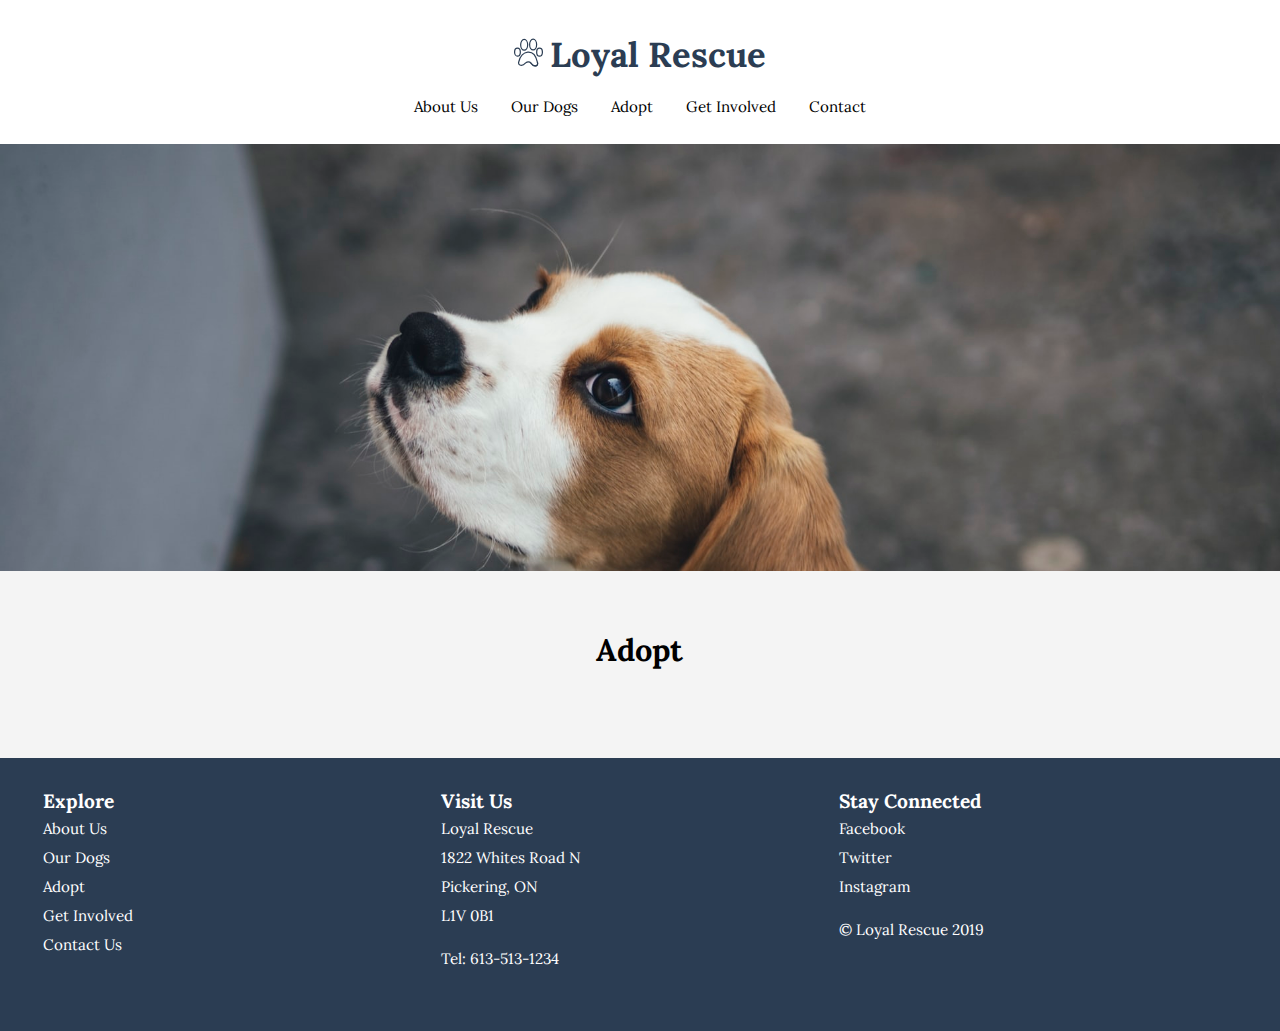
==== adopt.html @ 0f98a032 "add content to adopt page" ====
<!DOCTYPE html>
<html lang="en-ca">
<head>
  <meta charset="utf-8">
  <title>Loyal Rescue</title>
  <meta name="viewport" content="width=device-width,initial-scale=1">
  <link rel="shortcut-icon" href="favicon.ico">
  <link rel="icon" type="image/png" href="favicon-196.png">
  <link href="css/modules.css" rel="stylesheet">
  <link href="css/grid.css" rel="stylesheet">
  <link href="css/type.css" rel="stylesheet">
  <link href="css/main.css" rel="stylesheet">
  <link href="https://fonts.googleapis.com/css?family=Lora:400,700|Muli:400,700&display=swap" rel="stylesheet">
</head>
<body>

  <ul class="skip-links">
    <li><a href="#main">Jump to main content</a></li>
    <li><a href="#nav">Jump to navigation</a></li>
  </ul>

  <header role="banner" class="grid text-center island-1-2">
    <div class="unit xs-1 s-1 m-1 l-1 pad-t-1-2 pad-b-1-2">
      <h1 class="mili push-0"><img class="i-1 push-r-1-4" src="images/logo.svg" alt=""><a class="text-blue" href="index.html">Loyal Rescue</a></h1>
    </div>
    <nav role="navigation" id="nav" class="nav unit xs-1 s-1 m-1 l-1 text-center push-1-4" tabindex="0">
      <ul class="nav micro push-0 list-group-inline">
        <li><a class="island-1-2" href="#">About Us</a></li>
        <li><a class="island-1-2" href="rescues.html">Our Dogs</a></li>
        <li><a class="island-1-2 current" href="adopt.html">Adopt</a></li>
        <li><a class="island-1-2" href="#">Get Involved</a></li>
        <li><a class="island-1-2" href="#">Contact</a></li>
      </ul>
    </nav>
  </header>

  <main role="main" id="main" tabindex="0">
    <section class="banner embed embed-3by1">
      <img class="embed-item" src="images/banner-dog3.jpg" alt="dog image">
    </section>

    <section class="light-grey push-0 text-center pad-t pad-b-2">
      <div class="wrapper">
        <h2 class="push pad-t">Adopt</h2>
      </div>
    </section>
  </main>

  <footer role="contentinfo" class="text-white blue footer island" tabindex="0">
    <div class="grid micro gutter-1-2">
      <div class="unit xs-1 s-1 m-1-3 l-1-3 pad-b">
        <h3 class="kilo bold push-0">Explore</h3>
        <ul class="list-group push-0">
          <li><a class="text-white" href="#">About Us</a></li>
          <li><a class="text-white" href="rescues.html">Our Dogs</a></li>
          <li><a class="text-white" href="adopt.html">Adopt</a></li>
          <li><a class="text-white" href="#">Get Involved</a></li>
          <li><a class="text-white" href="#">Contact Us</a></li>
        </ul>
      </div>

      <div class="unit xs-1 s-1 m-1-3 l-1-3">
        <h3 class="kilo bold push-0">Visit Us</h3>
        <p class="push-1-2">Loyal Rescue<br>1822 Whites Road N<br>Pickering, ON<br>L1V 0B1</p>
        <p>Tel: 613-513-1234</p>
      </div>

      <div class="unit xs-1 s-1 m-1-3 l-1-3">
        <h3 class="kilo bold push-0">Stay Connected</h3>
        <ul class="list-group push-0">
          <li><a class="text-white" href="https://www.facebook.com/LOYALRescueInc/">Facebook</a></li>
          <li><a class="text-white" href="https://twitter.com/loyalrescuedogs?lang=en">Twitter</a></li>
          <li><a class="text-white" href="https://www.instagram.com/loyalrescuedogs/?hl=en">Instagram</a></li>
        </ul>
        <p class="micro pad-t-1-2">© Loyal Rescue 2019</p>
      </div>
    </div>
  </footer>

</body>
</html>
---- css/modules.css ----
/*
 * Modulifier || Code released under the UNLICENSE
 * Code under other copyrights & licenses listed below.
 * https://modulifier.web-dev.tools/#responsive;images;list-group;embed;media-object;icons;hidden;positioning;nice-lists;forms;buttons;accessibility;print
 */

@-moz-viewport { width: device-width; scale: 1; }
@-ms-viewport { width: device-width; scale: 1; }
@-o-viewport { width: device-width; scale: 1; }
@-webkit-viewport { width: device-width; scale: 1; }
@viewport { width: device-width; scale: 1; }

html {
  box-sizing: border-box;
  -moz-text-size-adjust: 100%;
  -ms-text-size-adjust: 100%;
  -webkit-text-size-adjust: 100%;
  text-size-adjust: 100%;
}

*, *::before, *::after {
  box-sizing: inherit;
}

body {
  margin: 0;
}

article,
aside,
details,
figcaption,
figure,
footer,
header,
main,
menu,
nav,
section,
summary {
  display: block;
}

audio,
canvas,
progress,
video {
  display: inline-block;
  vertical-align: baseline;
}

template {
  display: none;
}

details {
  cursor: pointer;
}

audio:not([controls]) {
  display: none;
  height: 0;
}

a,
area,
button,
input,
label,
select,
textarea,
[tabindex] {
  -ms-touch-action: manipulation;
  touch-action: manipulation;
}

img {
  border: 0;
}

.img-flex,
.img-flex img {
  display: block;
  width: 100%;
}

svg {
  fill: currentColor;
}

svg:not(:root) {
  overflow: hidden;
}

svg.img-flex {
  width: 100%;
  height: 100%;
}

.image-replacement, .ir {
  overflow: hidden;
  direction: ltr;
  text-align: left;
  text-indent: 100%;
  white-space: nowrap;
}

.list-group, .list-group-inline, .list-group--inline {
  padding-left: 0;
  list-style-type: none;
}

.list-group > dd {
  margin-left: 0;
}

.list-group-inline::before,
.list-group-inline::after,
.list-group--inline::before,
.list-group--inline::after {
  content: "";
  display: table;
}

.list-group-inline::after,
.list-group--inline::after {
  clear: both;
}

.list-group-inline > li,
.list-group--inline > li {
  display: inline-block;
}

.list-group-inline > dt,
.list-group--inline > dt {
  clear: left;
  float: left;
  width: 11em;
}

.list-group-inline > dd,
.list-group--inline > dd {
  float: left;
  min-width: 12em;
}

.embed {
  margin-left: 0;
  margin-right: 0;
  overflow: hidden;
  position: relative;
  width: 100%;
}

.embed-1by1, .embed--1by1 {
  padding-top: 100%; /* Square */
}

.embed-4by3, .embed--4by3 {
  padding-top: 75%; /* Traditional TV/computer screens */
}

.embed-iso216, .embed--iso216 {
  padding-top: 70.92%; /* A-standard paper sizes */
}

.embed-3by2, .embed--3by2 {
  padding-top: 66.6%; /* Classic 35 mm film & most digital photos, landscape */
}

.embed-2by3, .embed--2by3 {
  padding-top: 150%; /* Classic 35 mm film & most digital photos, portrait */
}

.embed-golden, .embed--golden {
  padding-top: 61.8%; /* The Golden Ratio */
}

.embed-16by9, .embed--16by9 {
  padding-top: 56.25%; /* HD TV */
}

.embed-185by100, .embed--185by100 {
  padding-top: 54.05%; /* Common widescreen cinema */
}

.embed-24by10, .embed--24by10 {
  padding-top: 41.667%; /* Widescreen cinema: 2.4:1 */
}

.embed-3by1, .embed--3by1 {
  padding-top: 33.3333%; /* Panorama photos */
}

.embed-4by1, .embed--4by1 {
  padding-top: 25%; /* Polyvision */
}

.embed-5by1, .embed--5by1 {
  padding-top: 20%; /* Really wide... */
}

.embed-item, .embed__item {
  min-height: 100%;
  left: 0;
  position: absolute;
  top: 0;
  width: 100%;
}

.media {
  overflow: hidden;
}

.media-img, .media__img {
  float: left;
}

.media-img-reversed, .media__img--reversed {
  float: right;
}

.media-img-stacked, .media__img--stacked {
  float: none;
}

.media-body, .media__body {
  overflow: hidden;
  min-width: 12em; /* Slightly less than 200px, responsiveness built in */
}

.icon {
  display: inline-block;
  position: relative;
  background: transparent none no-repeat center center;
  background-size: contain;
  vertical-align: middle;
}

.i-16, .i--16 {
  height: 16px;
  width: 16px;
}

.i-18, .i--18 {
  height: 18px;
  width: 18px;
}

.i-20, .i--20 {
  height: 20px;
  width: 20px;
}

.i-24, .i--24 {
  height: 24px;
  width: 24px;
}

.i-32, .i--32 {
  height: 32px;
  width: 32px;
}

.i-48, .i--48 {
  height: 48px;
  width: 48px;
}

.i-64, .i--64 {
  height: 64px;
  width: 64px;
}

.i-96, .i--96 {
  height: 96px;
  width: 96px;
}

.i-128, .i--128 {
  height: 128px;
  width: 128px;
}

.i-192, .i--192 {
  height: 192px;
  width: 192px;
}

.i-256, .i--256 {
  height: 256px;
  width: 256px;
}

.icon img,
.icon svg {
  left: 0;
  height: 100%;
  position: absolute;
  top: 0;
  width: 100%;
  fill: currentColor;
}

.icon-label {
  vertical-align: middle;
}

.icon-link,
.icon-link:focus,
.icon-link:hover {
  text-decoration: none;
}

[hidden], .hidden {
  /* stylelint-disable declaration-no-important */
  display: none !important;
  visibility: hidden !important;
  /* stylelint-enable */
}

.visually-hidden {
  height: 1px;
  margin: -1px;
  overflow: hidden;
  padding: 0;
  position: absolute;
  width: 1px;
  border: 0;
  clip: rect(0 0 0 0);
  clip-path: inset(50%);
}

.visually-hidden.focusable:active, .visually-hidden.focusable:focus {
  height: auto;
  margin: 0;
  overflow: visible;
  position: static;
  width: auto;
  clip: auto;
  clip-path: none;
}

.invisible {
  visibility: hidden;
}

.chop,
.crop {
  overflow: hidden;
}

.truncate {
  max-width: 100%;
  overflow: hidden;
  width: 100%;
  text-overflow: ellipsis;
  white-space: nowrap;
}

.scrollable {
  max-width: 100%;
  overflow-x: auto;
  overflow-y: hidden;
  -webkit-overflow-scrolling: touch;
}

.flex-row {
  display: -webkit-flex;
  display: -ms-flexbox;
  display: flex;
}

.flex-justify {
  -webkit-justify-content: space-between;
  -ms-flex-pack: space-between;
  justify-content: space-between;
}

.flex-align-center {
  -webkit-align-items: center;
  -ms-flex-align: center;
  align-items: center;
}

.center-text,
.center-flow {
  text-align: center;
}

.center-block {
  margin-left: auto;
  margin-right: auto;
}

.no-auto-margins,
.not-centered {
  /* stylelint-disable declaration-no-important */
  margin-left: 0 !important;
  margin-right: 0 !important;
  /* stylelint-enable */
}

.center-content,
.center-content-vertical,
.center-contents,
.center-contents-vertical {
  display: -webkit-flex;
  display: -ms-flexbox;
  display: flex;
  -webkit-justify-content: center;
  -ms-flex-pack: center;
  justify-content: center;
  -webkit-align-items: center;
  -ms-flex-align: center;
  align-items: center;
  -webkit-align-content: center;
  -ms-flex-line-pack: center;
  align-content: center;
  -webkit-flex-direction: column wrap;
  -ms-flex-direction: column wrap;
  flex-flow: column wrap;
}

.center-content-start,
.center-content-vertical-start,
.center-contents-start,
.center-contents-vertical-start {
  display: -webkit-flex;
  display: -ms-flexbox;
  display: flex;
  -webkit-justify-content: center;
  -ms-flex-pack: center;
  justify-content: center;
  -webkit-flex-direction: column wrap;
  -ms-flex-direction: column wrap;
  flex-flow: column wrap;
}

.center-content-horizontal,
.center-contents-horizontal {
  display: -webkit-flex;
  display: -ms-flexbox;
  display: flex;
  -webkit-justify-content: center;
  -ms-flex-pack: center;
  justify-content: center;
  -webkit-align-items: center;
  -ms-flex-align: center;
  align-items: center;
  -webkit-align-content: center;
  -ms-flex-line-pack: center;
  align-content: center;
  -webkit-flex-direction: row wrap;
  -ms-flex-direction: row wrap;
  flex-flow: row wrap;
}

.clearfix::after {
  content: " ";
  display: block;
  clear: both;
}

.left {
  float: left;
}

.right {
  float: right;
}

.inline {
  display: inline;
}

.block {
  display: block;
}

.inline-block, .ib {
  display: inline-block;
}

.valign-top {
  vertical-align: top;
}

.valign-bottom {
  vertical-align: bottom;
}

.valign-middle {
  vertical-align: middle;
}

.fixed {
  position: fixed;
}

.relative {
  position: relative;
}

[class*="pin-"],
.absolute {
  position: absolute;
}

.static {
  position: static;
}

.zindex-1 {
  z-index: 1;
}

.zindex-2 {
  z-index: 2;
}

.zindex-3 {
  z-index: 3;
}

.zindex-1000 {
  z-index: 1000;
}

.pin-top-left,
.pin-left-top,
.pin-tl,
.pin-lt {
  top: 0;
  left: 0;
}

.pin-top-right,
.pin-right-top,
.pin-tr,
.pin-rt {
  top: 0;
  right: 0;
}

.pin-bottom-left,
.pin-left-bottom,
.pin-bl,
.pin-lb {
  bottom: 0;
  left: 0;
}

.pin-bottom-right,
.pin-right-bottom,
.pin-br,
.pin-rb {
  bottom: 0;
  right: 0;
}

.pin-top-center,
.pin-center-top,
.pin-tc,
.pin-ct {
  left: 50%;
  top: 0;
  transform: translateX(-50%);
}

.pin-bottom-center,
.pin-center-bottom,
.pin-bc,
.pin-cb {
  bottom: 0;
  left: 50%;
  transform: translateX(-50%);
}

.pin-center-left,
.pin-left-center,
.pin-cl,
.pin-lc {
  left: 0;
  top: 50%;
  transform: translateY(-50%);
}

.pin-center-right,
.pin-right-center,
.pin-cr,
.pin-rc {
  right: 0;
  top: 50%;
  transform: translateY(-50%);
}

.pin-center, .pin-c {
  left: 50%;
  top: 50%;
  transform: translate(-50%, -50%);
}

.width-quarter, .w-1-4 {
  width: 25%;
}

.width-half, .w-1-2 {
  width: 50%;
}

.width-full, .w-1 {
  width: 100%;
}

.height-quarter, .h-1-4 {
  height: 25%;
}

.height-half, .h-1-2 {
  height: 50%;
}

.height-full, .h-1 {
  height: 100%;
}

.height-win-quarter, .h-w-1-4 {
  height: 25vh;
  max-height: 46em;
}

.height-win-half, .h-w-1-2 {
  height: 50vh;
  max-height: 46em;
}

.height-win-full, .h-w-1 {
  height: 100vh;
  max-height: 46em;
}

ul {
  list-style-type: none;
}

ul > li::before {
  content: "·";
  float: left;
  margin-left: -1.6em;
  width: 1.3em;
  text-align: right;
}

ol {
  counter-reset: ol-simple-numbers;
  list-style-type: none;
}

ol > li::before {
  float: left;
  margin-left: -1.6em;
  width: 1.3em;
  counter-increment: ol-simple-numbers;
  content: counter(ol-simple-numbers);
  text-align: right;
}

.list-group > li::before,
.list-group-inline > li::before,
.list-group--inline > li::before {
  content: none;
}

/* stylelint-disable no-descending-specificity */

/*
 * (c) Nicolas Gallagher and Jonathan Neal of Normalize.css || MIT License
 *     https://necolas.github.io/normalize.css/
 */

button,
input,
optgroup,
select,
textarea {
  color: inherit;
  font: inherit;
  margin: 0;
}

button,
input {
  overflow: visible;
}

button,
select {
  text-transform: none;
}

button,
html [type="button"],
[type="reset"],
[type="submit"] {
  -webkit-appearance: button;
  cursor: pointer;
}

button[disabled],
html input[disabled] {
  cursor: default;
}

button::-moz-focus-inner,
input::-moz-focus-inner {
  border: 0;
  padding: 0;
}

[type="checkbox"],
[type="radio"] {
  opacity: 0;
  position: absolute;
  height: 1px;
  width: 1px;
}

[type="number"]::-webkit-inner-spin-button,
[type="number"]::-webkit-outer-spin-button {
  height: auto;
}

[type="search"]::-webkit-search-cancel-button,
[type="search"]::-webkit-search-decoration {
  -webkit-appearance: none;
}

fieldset {
  padding-left: 0;
  padding-right: 0;

  border: 0;
  border-top: 2px solid #666;
}

legend {
  color: inherit;
  display: table;
  max-width: 100%;
  padding: 0 .3em 0 0;
  white-space: normal;

  border: 0;

  font-weight: bold;
}

optgroup {
  font-weight: bold;
}

::-webkit-input-placeholder {
  color: inherit;
  opacity: .54;
}

::-webkit-file-upload-button {
  -webkit-appearance: button;
  font: inherit;
}

/* End Normalize.css code */

label,
.label-block {
  display: block;
  cursor: pointer;
}

[type="checkbox"] + label,
[type="radio"] + label,
.label-inline {
  display: inline-block;
}

input:not([type]),
[type="text"],
[type="number"],
[type="search"],
[type="url"],
[type="email"],
[type="password"],
[type="tel"],
[type="datetime-local"],
[type="month"],
[type="week"],
[type="date"],
[type="time"],
[type="range"],
select,
textarea {
  -moz-appearance: none;
  -webkit-appearance: none;
  appearance: none;
}

input,
textarea {
  display: block;
  width: 100%;

  background-color: #fff;
  border: 2px solid #666;
  border-radius: 0;
}

label {
  vertical-align: middle;
}

textarea {
  max-width: 100%;
  min-height: 4em;
  overflow: auto;
}

[type="color"] {
  display: inline-block;
  width: 2em;
}

select {
  display: block;
  width: 100%;

  background-image: url("data:image/svg+xml,%3Csvg xmlns='http://www.w3.org/2000/svg' width='256' height='256' viewBox='0 0 256 256'%3E%3Cpath fill='none' stroke='%23000' stroke-miterlimit='10' stroke-width='70' d='M36.3 82.1l91.9 91.8 91.5-91.8'/%3E%3C/svg%3E");
  background-repeat: no-repeat;
  background-position: calc(100% - .4em) center;
  background-size: 18px auto;
  background-color: #fff;
  border: 2px solid #666;
  border-radius: 0;
}

[type="checkbox"] + label::before {
  content: " ";
  display: inline-block;
  height: 1.8em;
  margin-right: .3em;
  position: relative;
  vertical-align: middle;
  top: -.1em;
  width: 1.8em;

  background-color: #fff;
  background-size: cover;
  border: 2px solid #666;

  line-height: inherit;
}

[type="checkbox"]:checked + label::before {
  background-image: url("data:image/svg+xml,%3Csvg xmlns='http://www.w3.org/2000/svg' width='256' height='256' viewBox='0 0 256 256'%3E%3Cpath fill='none' stroke='%23000' stroke-miterlimit='10' stroke-width='50' d='M49.9 130.1l50.8 50.7L206.1 75.2'/%3E%3C/svg%3E");
}

[type="checkbox"]:focus + label::before {
  outline: 3px solid #000;
  z-index: 1000;
}

[type="radio"] + label::before {
  content: " ";
  display: inline-block;
  height: 1.8em;
  margin-right: .3em;
  position: relative;
  vertical-align: middle;
  top: -.1em;
  width: 1.8em;

  background-color: #fff;
  background-size: cover;
  border: 2px solid #666;
  border-radius: 50%;

  line-height: inherit;
}

[type="radio"]:checked + label::before {
  background-image: url("data:image/svg+xml,%3Csvg xmlns='http://www.w3.org/2000/svg' width='256' height='256' viewBox='0 0 256 256'%3E%3Ccircle cx='128' cy='128' r='70.4'/%3E%3C/svg%3E");
}

[type="radio"]:focus + label::before,
[type="radio"] + label:focus::before {
  box-shadow: 0 0 0 3px #000;
  z-index: 1000;
}

[type="range"] {
  border: 0;
  background-color: #fff;
}

[type="range"]::-webkit-slider-runnable-track {
  height: 6px;

  -webkit-appearance: none;
  appearance: none;
  background-color: #ccc;
  border: 0;
  border-radius: 3px;
}

[type="range"]:active::-webkit-slider-runnable-track {
  background-color: #ccc;
}

[type="range"]::-moz-range-track {
  height: 6px;

  -moz-appearance: none;
  appearance: none;
  background-color: #ccc;
  border: 0;
  border-radius: 3px;
}

[type="range"]:active::-moz-range-track {
  background-color: #ccc;
}

[type="range"]::-ms-track {
  height: 6px;

  -ms-appearance: none;
  appearance: none;
  background-color: #ccc;
  border: 0;
  border-radius: 3px;
}

[type="range"]:active::-ms-track {
  background-color: #ccc;
}

[type="range"]::-webkit-slider-thumb {
  margin-top: -4px;
  height: 16px;
  width: 16px;

  -webkit-appearance: none;
  appearance: none;
  background-color: #000;
  border: none;
  border-radius: 50%;
}

[type="range"]:hover::-webkit-slider-thumb {
  background-color: #000;
}

[type="range"]:active::-webkit-slider-thumb {
  background-color: #000;
}

[type="range"]::-moz-range-thumb {
  margin-top: -4px;
  height: 16px;
  width: 16px;

  -webkit-appearance: none;
  appearance: none;
  background-color: #000;
  border: none;
  border-radius: 50%;
}

[type="range"]:hover::-moz-range-thumb {
  background-color: #000;
}

[type="range"]:active::-moz-range-thumb {
  background-color: #000;
}

[type="range"]::-ms-thumb {
  margin-top: -4px;
  height: 16px;
  width: 16px;

  -webkit-appearance: none;
  appearance: none;
  background-color: #000;
  border: none;
  border-radius: 50%;
}

[type="range"]:hover::-ms-thumb {
  background-color: #000;
}

[type="range"]:active::-ms-thumb {
  background-color: #000;
}

[type="checkbox"].hide-custom-input + label::before,
[type="checkbox"] + .hide-custom-input::before,
[type="radio"].hide-custom-input + label::before,
[type="radio"] + .hide-custom-input::before {
  content: none;
  display: none;
}

/* stylelint-enable */

.link-box {
  display: block;
  text-decoration: none;
}

/* stylelint-disable no-descending-specificity */

button,
.btn {
  cursor: pointer;
  display: inline-block;
  margin: 0;
  overflow: visible;
  padding: .375em .75em .42em;
  -webkit-appearance: none;
  -moz-appearance: none;
  appearance: none;
  background-color: #333;
  border-radius: 4px;
  border: 3px solid #333;
  color: #fff;
  font: inherit;
  text-decoration: none;
  text-transform: none;
}

button::-moz-focus-inner {
  border: 0;
  padding: 0;
}

/* stylelint-enable */

button:focus,
button:hover,
.btn:focus,
.btn:hover {
  background-color: #000;
  border-color: #000;
  color: #fff;
}

button[disabled] {
  cursor: default;
}

.btn-light, .btn--light {
  background-color: #e2e2e2;
  border-color: #e2e2e2;
  color: #000;
}

.btn-light:focus,
.btn-light:hover,
.btn--light:focus,
.btn--light:hover {
  background-color: #666;
  border-color: #666;
  color: #fff;
}

.btn-ghost,
.btn--ghost {
  background-color: transparent;
  border-color: #333;
  color: #000;
}

.btn-ghost:focus,
.btn-ghost:hover,
.btn--ghost:focus,
.btn--ghost:hover {
  background-color: #e2e2e2;
  border-color: #000;
  color: #000;
}

.btn-link {
  display: inline;
  padding: 0;
  background-color: transparent;
  border-radius: 0;
  border: 0;
  color: inherit;
}

.btn-link:focus,
.btn-link:hover {
  background-color: transparent;
  color: inherit;
}

a:hover, a:active {
  outline: none;
}

a:focus,
[tabindex="0"]:focus,
details:focus,
summary:focus,
input:focus,
textarea:focus,
button:focus,
select:focus {
  outline: 3px solid #000;
  outline-offset: 0;
}

a:focus, [tabindex="0"]:focus {
  outline-offset: 3px;
}

.skip-links {
  margin: 0;
  padding: 0;
  list-style-type: none;
}

.skip-links > li::before {
  content: none; /* Remove the bullets if nice lists is selected */
}

.skip-links a,
.skip-links button {
  padding: .5em .75em;
  position: absolute;
  top: -10em;
  z-index: 10000; /* To make sure they're always on top */
  background-color: #000;
  border: 0;
  color: #fff;
  font-size: 1.125rem;
  font-weight: bold;
  text-decoration: none;
}

.skip-links a:focus,
.skip-links button:focus {
  outline-offset: 3px;
  top: 0;
}

[aria-busy="true"] {
  cursor: progress;
}

[aria-controls] {
  cursor: pointer;
}

[aria-disabled] {
  cursor: default;
}

.print-only {
  display: none;
  visibility: hidden;
}

.page-break-before {
  page-break-before: always;
}

.page-break-after {
  page-break-after: always;
}

.no-page-break-inside {
  page-break-inside: avoid;
}

@media print {

  /* stylelint-disable declaration-no-important */

  .no-print {
    display: none !important;
    visibility: hidden !important;
  }

  .print-only,
  .force-print {
    display: block !important;
    visibility: visible !important;
  }

  /* stylelint-enable */

  .visually-hidden.force-print {
    height: auto;
    margin: 0;
    overflow: visible;
    padding: 0;
    position: static;
    width: auto;
    border: 0;
    clip: initial;
    clip-path: none;
  }

  /*
   * (c) Fabien Sa || MIT License
   *     http://bafs.github.io/Gutenberg/
   */

  table,
  blockquote,
  pre,
  code,
  figure,
  li,
  hr,
  ul,
  ol,
  a,
  tr {
    page-break-inside: avoid;
  }

  h1, h2, h3, h4, h5, h6, p, a {
    orphans: 3;
    widows: 3;
  }

  h1,
  h2,
  h3,
  h4,
  h5,
  h6 {
    page-break-after: avoid;
    page-break-inside: avoid;
  }

  h1 + p,
  h2 + p,
  h3 + p,
  h4 + p,
  h5 + p,
  h6 + p {
    page-break-before: avoid;
  }

  img {
    page-break-after: auto;
    page-break-before: auto;
    page-break-inside: avoid;
  }

  /* stylelint-disable declaration-no-important */

  pre {
    white-space: pre-wrap !important;
    word-wrap: break-word;
  }

  /* stylelint-enable */

  /* End Gutenberg code */

  /*
   * (c) HTML5 Boilerplate || MIT License
   *     https://html5boilerplate.com/
   */

  /* stylelint-disable declaration-no-important */

  *, *::before, *::after, *::first-letter, *::first-line {
    background: none transparent !important;
    color: #000 !important;
    box-shadow: none !important;
    text-shadow: none !important;
  }

  /* stylelint-enable */

  a, a:visited {
    text-decoration: underline;
  }

  a[href]::after {
    content: " (" attr(href) ")";
  }

  abbr[title]::after {
    content: " (" attr(title) ")";
  }

  a[href^="#"]::after,
  a[href^="javascript:"]::after,
  a.no-print-href::after,
  a.href-no-print::after {
    content: "";
  }

  thead {
    display: table-header-group;
  }

  /* End HTML5 Boilerplate code */

}
---- css/grid.css ----
/*
  Gridifier || Code released under the UNLICENSE
  https://gridifier.web-dev.tools/#xs,4,0,0,0;s,4,25,0,0;m,4,38,1,1;l,4,60,1,1
*/

.grid {
  margin: 0;
  padding: 0;
  letter-spacing: -.31em;
  text-rendering: optimizeSpeed;
  display: -webkit-flex;
  display: -ms-flexbox;
  display: flex;
  -webkit-flex-flow: row wrap;
  -ms-flex-flow: row wrap;
  flex-flow: row wrap;
}

.grid-bottom {
  -webkit-align-items: flex-end;
  -ms-align-items: flex-end;
  align-items: flex-end;
}

.grid-middle {
  -webkit-align-items: center;
  -ms-align-items: center;
  align-items: center;
}

.grid-stretch {
  -webkit-align-items: stretch;
  -ms-align-items: stretch;
  align-items: stretch;
}

.opera-only :-o-prefocus,
.grid {
  word-spacing: -.43em;
}

.unit {
  letter-spacing: normal;
  text-rendering: auto;
  vertical-align: top;
  word-spacing: normal;
  display: inline-block;
  visibility: visible;
}

.grid-bottom .unit {
  vertical-align: bottom;
}

.grid-middle .unit {
  vertical-align: middle;
}

[class*="unit-push-"],
[class*="unit-pull-"] {
  position: relative;
}

.unit-content-distribute {
  display: -ms-flexbox;
  display: -webkit-flex;
  display: flex;
  -ms-flex-direction: column;
  -webkit-flex-direction: column;
  flex-direction: column;
  -ms-flex-pack: justify;
  -webkit-justify-content: space-between;
  justify-content: space-between;
}

.unit-content-center,
.unit-content-center-vertical {
  display: -webkit-flex;
  display: -ms-flexbox;
  display: flex;
  -webkit-justify-content: center;
  -ms-flex-pack: center;
  justify-content: center;
  -webkit-align-items: center;
  -ms-flex-align: center;
  align-items: center;
  -webkit-align-content: center;
  -ms-flex-line-pack: center;
  align-content: center;
  -webkit-flex-direction: column wrap;
  -ms-flex-direction: column wrap;
  flex-flow: column wrap;
}

.unit-content-center-horizontal {
  display: -webkit-flex;
  display: -ms-flexbox;
  display: flex;
  -webkit-justify-content: center;
  -ms-flex-pack: center;
  justify-content: center;
  -webkit-align-items: center;
  -ms-flex-align: center;
  align-items: center;
  -webkit-align-content: center;
  -ms-flex-line-pack: center;
  align-content: center;
  -webkit-flex-direction: row wrap;
  -ms-flex-direction: row wrap;
  flex-flow: row wrap;
}

.content-fill,
.content-stretch {
  -ms-flex-grow: 2;
  -webkit-flex-grow: 2;
  flex-grow: 2;
  max-width: 100%; /* @bugfix: IE 10, 11 */
}

.content-shrink {
  -ms-align-self: center;
  -webkit-align-self: center;
  align-self: center;
}

.unit-xs-hidden,
.xs-0 {
  display: none;
  visibility: hidden;
}

.unit-xs-centered {
  margin: 0 auto;
}

.unit-xs-1,
.xs-1 {
  display: block;
  visibility: visible;
  width: 100%;
}

.unit-xs-1-2,
.xs-1-2 {
  width: 50%;
}

.unit-xs-1-3,
.xs-1-3 {
  width: 33.3333%;
}

.unit-xs-2-3,
.xs-2-3 {
  width: 66.6667%;
}

.unit-xs-1-4,
.xs-1-4 {
  width: 25%;
}

.unit-xs-3-4,
.xs-3-4 {
  width: 75%;
}

.unit-xs-1-2,
.xs-1-2,
.unit-xs-1-3,
.xs-1-3,
.unit-xs-2-3,
.xs-2-3,
.unit-xs-1-4,
.xs-1-4,
.unit-xs-3-4,
.xs-3-4 {
  display: inline-block;
  visibility: visible;
}

.unit-xs-1-2[class*="-content-"],
.xs-1-2[class*="-content-"],
.unit-xs-1-3[class*="-content-"],
.xs-1-3[class*="-content-"],
.unit-xs-2-3[class*="-content-"],
.xs-2-3[class*="-content-"],
.unit-xs-1-4[class*="-content-"],
.xs-1-4[class*="-content-"],
.unit-xs-3-4[class*="-content-"],
.xs-3-4[class*="-content-"] {
  display: -webkit-flex;
  display: -ms-flexbox;
  display: flex;
}

.unit-xs-content-distribute,
.xs-content-distribute {
  display: -ms-flexbox;
  display: -webkit-flex;
  display: flex;
  -ms-flex-direction: column;
  -webkit-flex-direction: column;
  flex-direction: column;
  -ms-flex-pack: justify;
  -webkit-justify-content: space-between;
  justify-content: space-between;
}

.unit-xs-content-center,
.unit-xs-content-center-vertical {
  display: -webkit-flex;
  display: -ms-flexbox;
  display: flex;
  -webkit-justify-content: center;
  -ms-flex-pack: center;
  justify-content: center;
  -webkit-align-items: center;
  -ms-flex-align: center;
  align-items: center;
  -webkit-align-content: center;
  -ms-flex-line-pack: center;
  align-content: center;
  -webkit-flex-direction: column wrap;
  -ms-flex-direction: column wrap;
  flex-flow: column wrap;
}

.unit-xs-content-center-horizontal {
  display: -webkit-flex;
  display: -ms-flexbox;
  display: flex;
  -webkit-justify-content: center;
  -ms-flex-pack: center;
  justify-content: center;
  -webkit-align-items: center;
  -ms-flex-align: center;
  align-items: center;
  -webkit-align-content: center;
  -ms-flex-line-pack: center;
  align-content: center;
  -webkit-flex-direction: row wrap;
  -ms-flex-direction: row wrap;
  flex-flow: row wrap;
}

.xs-content-fill,
.xs-content-stretch {
  -ms-flex-grow: 2;
  -webkit-flex-grow: 2;
  flex-grow: 2;
  max-width: 100%; /* @bugfix: IE 10, 11 */
}

.xs-content-shrink {
  -ms-align-self: center;
  -webkit-align-self: center;
  align-self: center;
}

@media only screen and (min-width: 25em) {

  .unit-s-hidden,
  .s-0 {
    display: none;
    visibility: hidden;
  }

  .unit-s-centered {
    margin: 0 auto;
  }

  .unit-s-1,
  .s-1 {
    display: block;
    visibility: visible;
    width: 100%;
  }

  .unit-s-1-2,
  .s-1-2 {
    width: 50%;
  }

  .unit-s-1-3,
  .s-1-3 {
    width: 33.3333%;
  }

  .unit-s-2-3,
  .s-2-3 {
    width: 66.6667%;
  }

  .unit-s-1-4,
  .s-1-4 {
    width: 25%;
  }

  .unit-s-3-4,
  .s-3-4 {
    width: 75%;
  }

  .unit-s-1-2,
  .s-1-2,
  .unit-s-1-3,
  .s-1-3,
  .unit-s-2-3,
  .s-2-3,
  .unit-s-1-4,
  .s-1-4,
  .unit-s-3-4,
  .s-3-4 {
    display: inline-block;
    visibility: visible;
  }

  .unit-s-1-2[class*="-content-"],
  .s-1-2[class*="-content-"],
  .unit-s-1-3[class*="-content-"],
  .s-1-3[class*="-content-"],
  .unit-s-2-3[class*="-content-"],
  .s-2-3[class*="-content-"],
  .unit-s-1-4[class*="-content-"],
  .s-1-4[class*="-content-"],
  .unit-s-3-4[class*="-content-"],
  .s-3-4[class*="-content-"] {
    display: -webkit-flex;
    display: -ms-flexbox;
    display: flex;
  }

  .unit-s-content-distribute,
  .s-content-distribute {
    display: -ms-flexbox;
    display: -webkit-flex;
    display: flex;
    -ms-flex-direction: column;
    -webkit-flex-direction: column;
    flex-direction: column;
    -ms-flex-pack: justify;
    -webkit-justify-content: space-between;
    justify-content: space-between;
  }

  .unit-s-content-center,
  .unit-s-content-center-vertical {
    display: -webkit-flex;
    display: -ms-flexbox;
    display: flex;
    -webkit-justify-content: center;
    -ms-flex-pack: center;
    justify-content: center;
    -webkit-align-items: center;
    -ms-flex-align: center;
    align-items: center;
    -webkit-align-content: center;
    -ms-flex-line-pack: center;
    align-content: center;
    -webkit-flex-direction: column wrap;
    -ms-flex-direction: column wrap;
    flex-flow: column wrap;
  }

  .unit-s-content-center-horizontal {
    display: -webkit-flex;
    display: -ms-flexbox;
    display: flex;
    -webkit-justify-content: center;
    -ms-flex-pack: center;
    justify-content: center;
    -webkit-align-items: center;
    -ms-flex-align: center;
    align-items: center;
    -webkit-align-content: center;
    -ms-flex-line-pack: center;
    align-content: center;
    -webkit-flex-direction: row wrap;
    -ms-flex-direction: row wrap;
    flex-flow: row wrap;
  }

  .s-content-fill,
  .s-content-stretch {
    -ms-flex-grow: 2;
    -webkit-flex-grow: 2;
    flex-grow: 2;
    max-width: 100%; /* @bugfix: IE 10, 11 */
  }

  .s-content-shrink {
    -ms-align-self: center;
    -webkit-align-self: center;
    align-self: center;
  }

}

@media only screen and (min-width: 38em) {

  .unit-m-hidden,
  .m-0 {
    display: none;
    visibility: hidden;
  }

  .unit-m-centered {
    margin: 0 auto;
  }

  .unit-m-1,
  .m-1 {
    display: block;
    visibility: visible;
    width: 100%;
  }

  .unit-offset-m-0 {
    margin-left: 0;
  }

  .unit-push-m-0,
  .unit-pull-m-0 {
    left: 0;
  }

  .unit-m-1-2,
  .m-1-2 {
    width: 50%;
  }

  .unit-offset-m-1-2 {
    margin-left: 50%;
  }

  .unit-push-m-1-2 {
    left: 50%;
  }

  .unit-pull-m-1-2 {
    left: -50%;
  }

  .unit-m-1-3,
  .m-1-3 {
    width: 33.3333%;
  }

  .unit-offset-m-1-3 {
    margin-left: 33.3333%;
  }

  .unit-push-m-1-3 {
    left: 33.3333%;
  }

  .unit-pull-m-1-3 {
    left: -33.3333%;
  }

  .unit-m-2-3,
  .m-2-3 {
    width: 66.6667%;
  }

  .unit-offset-m-2-3 {
    margin-left: 66.6667%;
  }

  .unit-push-m-2-3 {
    left: 66.6667%;
  }

  .unit-pull-m-2-3 {
    left: -66.6667%;
  }

  .unit-m-1-4,
  .m-1-4 {
    width: 25%;
  }

  .unit-offset-m-1-4 {
    margin-left: 25%;
  }

  .unit-push-m-1-4 {
    left: 25%;
  }

  .unit-pull-m-1-4 {
    left: -25%;
  }

  .unit-m-3-4,
  .m-3-4 {
    width: 75%;
  }

  .unit-offset-m-3-4 {
    margin-left: 75%;
  }

  .unit-push-m-3-4 {
    left: 75%;
  }

  .unit-pull-m-3-4 {
    left: -75%;
  }

  .unit-m-1-2,
  .m-1-2,
  .unit-m-1-3,
  .m-1-3,
  .unit-m-2-3,
  .m-2-3,
  .unit-m-1-4,
  .m-1-4,
  .unit-m-3-4,
  .m-3-4 {
    display: inline-block;
    visibility: visible;
  }

  .unit-m-1-2[class*="-content-"],
  .m-1-2[class*="-content-"],
  .unit-m-1-3[class*="-content-"],
  .m-1-3[class*="-content-"],
  .unit-m-2-3[class*="-content-"],
  .m-2-3[class*="-content-"],
  .unit-m-1-4[class*="-content-"],
  .m-1-4[class*="-content-"],
  .unit-m-3-4[class*="-content-"],
  .m-3-4[class*="-content-"] {
    display: -webkit-flex;
    display: -ms-flexbox;
    display: flex;
  }

  .unit-m-content-distribute,
  .m-content-distribute {
    display: -ms-flexbox;
    display: -webkit-flex;
    display: flex;
    -ms-flex-direction: column;
    -webkit-flex-direction: column;
    flex-direction: column;
    -ms-flex-pack: justify;
    -webkit-justify-content: space-between;
    justify-content: space-between;
  }

  .unit-m-content-center,
  .unit-m-content-center-vertical {
    display: -webkit-flex;
    display: -ms-flexbox;
    display: flex;
    -webkit-justify-content: center;
    -ms-flex-pack: center;
    justify-content: center;
    -webkit-align-items: center;
    -ms-flex-align: center;
    align-items: center;
    -webkit-align-content: center;
    -ms-flex-line-pack: center;
    align-content: center;
    -webkit-flex-direction: column wrap;
    -ms-flex-direction: column wrap;
    flex-flow: column wrap;
  }

  .unit-m-content-center-horizontal {
    display: -webkit-flex;
    display: -ms-flexbox;
    display: flex;
    -webkit-justify-content: center;
    -ms-flex-pack: center;
    justify-content: center;
    -webkit-align-items: center;
    -ms-flex-align: center;
    align-items: center;
    -webkit-align-content: center;
    -ms-flex-line-pack: center;
    align-content: center;
    -webkit-flex-direction: row wrap;
    -ms-flex-direction: row wrap;
    flex-flow: row wrap;
  }

  .m-content-fill,
  .m-content-stretch {
    -ms-flex-grow: 2;
    -webkit-flex-grow: 2;
    flex-grow: 2;
    max-width: 100%; /* @bugfix: IE 10, 11 */
  }

  .m-content-shrink {
    -ms-align-self: center;
    -webkit-align-self: center;
    align-self: center;
  }

}

@media only screen and (min-width: 60em) {

  .unit-l-hidden,
  .l-0 {
    display: none;
    visibility: hidden;
  }

  .unit-l-centered {
    margin: 0 auto;
  }

  .unit-l-1,
  .l-1 {
    display: block;
    visibility: visible;
    width: 100%;
  }

  .unit-offset-l-0 {
    margin-left: 0;
  }

  .unit-push-l-0,
  .unit-pull-l-0 {
    left: 0;
  }

  .unit-l-1-2,
  .l-1-2 {
    width: 50%;
  }

  .unit-offset-l-1-2 {
    margin-left: 50%;
  }

  .unit-push-l-1-2 {
    left: 50%;
  }

  .unit-pull-l-1-2 {
    left: -50%;
  }

  .unit-l-1-3,
  .l-1-3 {
    width: 33.3333%;
  }

  .unit-offset-l-1-3 {
    margin-left: 33.3333%;
  }

  .unit-push-l-1-3 {
    left: 33.3333%;
  }

  .unit-pull-l-1-3 {
    left: -33.3333%;
  }

  .unit-l-2-3,
  .l-2-3 {
    width: 66.6667%;
  }

  .unit-offset-l-2-3 {
    margin-left: 66.6667%;
  }

  .unit-push-l-2-3 {
    left: 66.6667%;
  }

  .unit-pull-l-2-3 {
    left: -66.6667%;
  }

  .unit-l-1-4,
  .l-1-4 {
    width: 25%;
  }

  .unit-offset-l-1-4 {
    margin-left: 25%;
  }

  .unit-push-l-1-4 {
    left: 25%;
  }

  .unit-pull-l-1-4 {
    left: -25%;
  }

  .unit-l-3-4,
  .l-3-4 {
    width: 75%;
  }

  .unit-offset-l-3-4 {
    margin-left: 75%;
  }

  .unit-push-l-3-4 {
    left: 75%;
  }

  .unit-pull-l-3-4 {
    left: -75%;
  }

  .unit-l-1-2,
  .l-1-2,
  .unit-l-1-3,
  .l-1-3,
  .unit-l-2-3,
  .l-2-3,
  .unit-l-1-4,
  .l-1-4,
  .unit-l-3-4,
  .l-3-4 {
    display: inline-block;
    visibility: visible;
  }

  .unit-l-1-2[class*="-content-"],
  .l-1-2[class*="-content-"],
  .unit-l-1-3[class*="-content-"],
  .l-1-3[class*="-content-"],
  .unit-l-2-3[class*="-content-"],
  .l-2-3[class*="-content-"],
  .unit-l-1-4[class*="-content-"],
  .l-1-4[class*="-content-"],
  .unit-l-3-4[class*="-content-"],
  .l-3-4[class*="-content-"] {
    display: -webkit-flex;
    display: -ms-flexbox;
    display: flex;
  }

  .unit-l-content-distribute,
  .l-content-distribute {
    display: -ms-flexbox;
    display: -webkit-flex;
    display: flex;
    -ms-flex-direction: column;
    -webkit-flex-direction: column;
    flex-direction: column;
    -ms-flex-pack: justify;
    -webkit-justify-content: space-between;
    justify-content: space-between;
  }

  .unit-l-content-center,
  .unit-l-content-center-vertical {
    display: -webkit-flex;
    display: -ms-flexbox;
    display: flex;
    -webkit-justify-content: center;
    -ms-flex-pack: center;
    justify-content: center;
    -webkit-align-items: center;
    -ms-flex-align: center;
    align-items: center;
    -webkit-align-content: center;
    -ms-flex-line-pack: center;
    align-content: center;
    -webkit-flex-direction: column wrap;
    -ms-flex-direction: column wrap;
    flex-flow: column wrap;
  }

  .unit-l-content-center-horizontal {
    display: -webkit-flex;
    display: -ms-flexbox;
    display: flex;
    -webkit-justify-content: center;
    -ms-flex-pack: center;
    justify-content: center;
    -webkit-align-items: center;
    -ms-flex-align: center;
    align-items: center;
    -webkit-align-content: center;
    -ms-flex-line-pack: center;
    align-content: center;
    -webkit-flex-direction: row wrap;
    -ms-flex-direction: row wrap;
    flex-flow: row wrap;
  }

  .l-content-fill,
  .l-content-stretch {
    -ms-flex-grow: 2;
    -webkit-flex-grow: 2;
    flex-grow: 2;
    max-width: 100%; /* @bugfix: IE 10, 11 */
  }

  .l-content-shrink {
    -ms-align-self: center;
    -webkit-align-self: center;
    align-self: center;
  }

}
---- css/type.css ----
/*
  Typografier || Code released under the UNLICENSE
  https://typografier.web-dev.tools/#0,100,1.3,1.067,0;38,110,1.4,1.125,1;60,120,1.5,1.125,1;90,130,1.5,1.125,1
*/

html {
  font-size: 100%;
  line-height: 1.3;
}

a {
  background-color: transparent;
  -webkit-text-decoration-skip: objects;
}

sub,
sup {
  font-size: .75em;
  line-height: 1px;
  position: relative;
  vertical-align: baseline;
}

sup {
  top: -.5em;
}

sub {
  bottom: -.25em;
}

pre,
code,
kbd,
samp {
  font-size: 1em;
}

abbr[title] {
  border-bottom: none;
  text-decoration: underline;
  text-decoration: underline dotted;
}

b,
strong {
  font-weight: bold;
}

dfn,
caption {
  font-style: italic;
}

hr {
  border: 0;
  border-top: 2px solid #000;
  height: 0;
}

table {
  border-collapse: collapse;
  border-spacing: 0;
  width: 100%;
  table-layout: fixed;
}

caption {
  text-align: left;
}

th,
td {
  border-bottom: 1px solid #000;
  text-align: left;
  vertical-align: top;
}

thead th {
  vertical-align: bottom;

  border-bottom-width: 2px;
}

.text-left {
  text-align: left;
}

.text-right {
  text-align: right;
}

.text-center {
  text-align: center;
}

.normal {
  font-weight: normal;
  font-style: normal;
}

.not-bold {
  font-weight: normal;
}

.not-italic {
  font-style: normal;
}

.bold {
  font-weight: bold;
}

.italic {
  font-style: italic;
}

.text-upper {
  text-transform: uppercase;
}

.text-lower {
  text-transform: lowercase;
}

.wrapper {
  margin-left: auto;
  margin-right: auto;
  max-width: 52em;
  width: 100%;
}

.wrapper-no-center {
  max-width: 52em;
  width: 100%;
}

.max-length {
  margin-left: auto;
  margin-right: auto;
  max-width: 36em;
  width: 100%;
}

.max-length-no-center {
  max-width: 36em;
  width: 100%;
}

h1,
h2,
h3,
h4,
h5,
h6,
p,
ul,
ol,
dl,
dd,
figure,
blockquote,
details,
hr,
fieldset,
pre,
table,
caption,
menu {
  margin: 0 0 1.3rem;
}

.tenamega {
  font-size: 2.0408rem;
  line-height: 2.925rem;
}

.tenakilo {
  font-size: 1.9127rem;
  line-height: 2.6rem;
}

.tena {
  font-size: 1.7926rem;
  line-height: 2.6rem;
}

.nina {
  font-size: 1.68rem;
  line-height: 2.275rem;
}

.yotta {
  font-size: 1.5745rem;
  line-height: 2.275rem;
}

.zetta {
  font-size: 1.4757rem;
  line-height: 1.95rem;
}

h1,
.exa {
  font-size: 1.383rem;
  line-height: 1.95rem;
}

h2,
.peta {
  font-size: 1.2962rem;
  line-height: 1.95rem;
}

h3,
.tera {
  font-size: 1.2148rem;
  line-height: 1.625rem;
}

h4,
.giga {
  font-size: 1.1385rem;
  line-height: 1.625rem;
}

h5,
.mega {
  font-size: 1.067rem;
  line-height: 1.625rem;
}

h6,
.kilo,
input,
textarea {
  font-size: 1rem;
  line-height: 1.3rem;
}

small,
.milli {
  font-size: .9372rem;
  line-height: 1.3rem;
}

.micro {
  font-size: .8784rem;
  line-height: 1.3rem;
}

.nano {
  font-size: .8232rem;
  line-height: 1.3rem;
}

.pico {
  font-size: .7715rem;
  line-height: 1.3rem;
}

ul {
  padding-left: 1em;
}

ol {
  padding-left: 1.6em;
}

input,
option,
select {
  height: calc(1.3rem + .1625rem + .1625rem);
}

[type="color"] {
  width: calc(1.3rem + .1625rem + .1625rem);
}

[type="checkbox"],
[type="radio"] {
  display: inline-block;
  height: auto;
}

.push {
  margin-bottom: 1.3rem;
}

.push-none,
.push-0 {
  margin-bottom: 0;
}

.push-double,
.push-2 {
  margin-bottom: 2.6rem;
}

.push-three-quarters,
.push-3-4 {
  margin-bottom: .975rem;
}

.push-half,
.push-1-2 {
  margin-bottom: .65rem;
}

.push-quarter,
.push-1-4 {
  margin-bottom: .325rem;
}

.push-eighth,
.push-1-8 {
  margin-bottom: .1625rem;
}

.push-right-eighth,
.push-r-1-8 {
  margin-right: .1625rem;
}

.push-right-quarter,
.push-r-1-4 {
  margin-right: .325rem;
}

.push-right-half,
.push-r-1-2 {
  margin-right: .65rem;
}

.push-right-three-quarters,
.push-r-3-4 {
  margin-right: .975rem;
}

.push-right,
.push-r {
  margin-right: 1.3rem;
}

.pad-top,
.pad-t {
  padding-top: 1.3rem;
}

.pad-bottom,
.pad-b {
  padding-bottom: 1.3rem;
}

.pad-top-double,
.pad-t-2 {
  padding-top: 2.6rem;
}

.pad-bottom-double,
.pad-b-2 {
  padding-bottom: 2.6rem;
}

.pad-top-three-quarters,
.pad-t-3-4 {
  padding-top: .975rem;
}

.pad-bottom-three-quarters,
.pad-b-3-4 {
  padding-bottom: .975rem;
}

.pad-top-half,
.pad-t-1-2 {
  padding-top: .65rem;
}

.pad-bottom-half,
.pad-b-1-2 {
  padding-bottom: .65rem;
}

.pad-top-quarter,
.pad-t-1-4 {
  padding-top: .325rem;
}

.pad-bottom-quarter,
.pad-b-1-4 {
  padding-bottom: .325rem;
}

.pad-top-eighth,
.pad-t-1-8 {
  padding-top: .1625rem;
}

.pad-bottom-eighth,
.pad-b-1-8 {
  padding-bottom: .1625rem;
}

.island {
  padding: 1.3rem;
}

.island-double,
.island-2 {
  padding: 2.6rem;
}

.island-three-quarters,
.island-3-4 {
  padding: .975rem;
}

.island-half,
.island-1-2 {
  padding: .65rem;
}

.island-quarter,
.island-1-4,
td,
table th {
  padding: .325rem;
}

.island-eighth,
.island-1-8,
input:not([type="checkbox"]),
input:not([type="radio"]),
textarea {
  padding: .1625rem;
}

.gutter {
  padding-left: 1.3rem;
  padding-right: 1.3rem;
}

.gutter-double,
.gutter-2 {
  padding-left: 2.6rem;
  padding-right: 2.6rem;
}

.gutter-three-quarters,
.gutter-3-4 {
  padding-left: .975rem;
  padding-right: .975rem;
}

.gutter-half,
.gutter-1-2 {
  padding-left: .65rem;
  padding-right: .65rem;
}

.gutter-quarter,
.gutter-1-4,
caption {
  padding-left: .325rem;
  padding-right: .325rem;
}

.gutter-eighth,
.gutter-1-8 {
  padding-left: .1625rem;
  padding-right: .1625rem;
}

.i-1 {
  height: 1.3rem;
  width: 1.3rem;
}

.i-3-4 {
  height: .975rem;
  width: .975rem;
}

.i-1-2 {
  height: .65rem;
  width: .65rem;
}

.i-1-4 {
  height: .325rem;
  width: .325rem;
}

.i-1-8 {
  height: .1625rem;
  width: .1625rem;
}

.i-1-1-2,
.i-3-2 {
  height: 1.95rem;
  width: 1.95rem;
}

.i-1-1-4,
.i-5-4 {
  height: 1.625rem;
  width: 1.625rem;
}

.i-1-3-4,
.i-7-4 {
  height: 2.275rem;
  width: 2.275rem;
}

.i-2 {
  height: 2.6rem;
  width: 2.6rem;
}

select {
  padding: 0 .1625rem;
}

fieldset {
  padding: .325rem 0;

  border: 0;
  border-top: 2px solid #000;
}

legend {
  padding-right: .325rem;
}

@media only screen and (min-width: 38em) {

  html {
    font-size: 110%;
    line-height: 1.4;
  }

  h1,
  h2,
  h3,
  h4,
  h5,
  h6,
  p,
  ul,
  ol,
  dl,
  dd,
  figure,
  blockquote,
  details,
  hr,
  fieldset,
  pre,
  table,
  caption,
  menu {
    margin: 0 0 1.4rem;
  }

  .tenamega {
    font-size: 3.6532rem;
    line-height: 4.9rem;
  }

  .tenakilo {
    font-size: 3.2473rem;
    line-height: 4.55rem;
  }

  .tena {
    font-size: 2.8865rem;
    line-height: 3.85rem;
  }

  .nina {
    font-size: 2.5658rem;
    line-height: 3.5rem;
  }

  .yotta {
    font-size: 2.2807rem;
    line-height: 3.15rem;
  }

  .zetta {
    font-size: 2.0273rem;
    line-height: 2.8rem;
  }

  h1,
  .exa {
    font-size: 1.802rem;
    line-height: 2.45rem;
  }

  h2,
  .peta {
    font-size: 1.6018rem;
    line-height: 2.1rem;
  }

  h3,
  .tera {
    font-size: 1.4238rem;
    line-height: 2.1rem;
  }

  h4,
  .giga {
    font-size: 1.2656rem;
    line-height: 1.75rem;
  }

  h5,
  .mega {
    font-size: 1.125rem;
    line-height: 1.75rem;
  }

  h6,
  .kilo,
  input,
  textarea {
    font-size: 1rem;
    line-height: 1.4rem;
  }

  small,
  .milli {
    font-size: .8889rem;
    line-height: 1.4rem;
  }

  .micro {
    font-size: .7901rem;
    line-height: 1.4rem;
  }

  .nano {
    font-size: .7023rem;
    line-height: 1.05rem;
  }

  .pico {
    font-size: .6243rem;
    line-height: 1.05rem;
  }

  ul,
  ol {
    padding-left: 0;
  }

  ul ul,
  ol ul {
    padding-left: 1em;
  }

  ol ol,
  ul ol {
    padding-left: 1.6em;
  }

  .hang-punc {
    float: left;
    margin-left: -1.4em;
    text-align: right;
    width: 1.3em;
  }

  table {
    margin-left: -.35rem;
    margin-right: -.35rem;
    width: calc(100% + .35rem + .35rem);
  }

  input,
  option,
  select {
    height: calc(1.4rem + .175rem + .175rem);
  }

  [type="color"] {
    width: calc(1.4rem + .175rem + .175rem);
  }

  [type="checkbox"],
  [type="radio"] {
    display: inline-block;
    height: auto;
  }

  .push {
    margin-bottom: 1.4rem;
  }

  .push-none,
  .push-0 {
    margin-bottom: 0;
  }

  .push-double,
  .push-2 {
    margin-bottom: 2.8rem;
  }

  .push-three-quarters,
  .push-3-4 {
    margin-bottom: 1.05rem;
  }

  .push-half,
  .push-1-2 {
    margin-bottom: .7rem;
  }

  .push-quarter,
  .push-1-4 {
    margin-bottom: .35rem;
  }

  .push-eighth,
  .push-1-8 {
    margin-bottom: .175rem;
  }

  .push-right-eighth,
  .push-r-1-8 {
    margin-right: .175rem;
  }

  .push-right-quarter,
  .push-r-1-4 {
    margin-right: .35rem;
  }

  .push-right-half,
  .push-r-1-2 {
    margin-right: .7rem;
  }

  .push-right-three-quarters,
  .push-r-3-4 {
    margin-right: 1.05rem;
  }

  .push-right,
  .push-r {
    margin-right: 1.4rem;
  }

  .pad-top,
  .pad-t {
    padding-top: 1.4rem;
  }

  .pad-bottom,
  .pad-b {
    padding-bottom: 1.4rem;
  }

  .pad-top-double,
  .pad-t-2 {
    padding-top: 2.8rem;
  }

  .pad-bottom-double,
  .pad-b-2 {
    padding-bottom: 2.8rem;
  }

  .pad-top-three-quarters,
  .pad-t-3-4 {
    padding-top: 1.05rem;
  }

  .pad-bottom-three-quarters,
  .pad-b-3-4 {
    padding-bottom: 1.05rem;
  }

  .pad-top-half,
  .pad-t-1-2 {
    padding-top: .7rem;
  }

  .pad-bottom-half,
  .pad-b-1-2 {
    padding-bottom: .7rem;
  }

  .pad-top-quarter,
  .pad-t-1-4 {
    padding-top: .35rem;
  }

  .pad-bottom-quarter,
  .pad-b-1-4 {
    padding-bottom: .35rem;
  }

  .pad-top-eighth,
  .pad-t-1-8 {
    padding-top: .175rem;
  }

  .pad-bottom-eighth,
  .pad-b-1-8 {
    padding-bottom: .175rem;
  }

  .island {
    padding: 1.4rem;
  }

  .island-double,
  .island-2 {
    padding: 2.8rem;
  }

  .island-three-quarters,
  .island-3-4 {
    padding: 1.05rem;
  }

  .island-half,
  .island-1-2 {
    padding: .7rem;
  }

  .island-quarter,
  .island-1-4,
  td,
  table th {
    padding: .35rem;
  }

  .island-eighth,
  .island-1-8,
  input:not([type="checkbox"]),
  input:not([type="radio"]),
  textarea {
    padding: .175rem;
  }

  .gutter {
    padding-left: 1.4rem;
    padding-right: 1.4rem;
  }

  .gutter-double,
  .gutter-2 {
    padding-left: 2.8rem;
    padding-right: 2.8rem;
  }

  .gutter-three-quarters,
  .gutter-3-4 {
    padding-left: 1.05rem;
    padding-right: 1.05rem;
  }

  .gutter-half,
  .gutter-1-2 {
    padding-left: .7rem;
    padding-right: .7rem;
  }

  .gutter-quarter,
  .gutter-1-4,
  caption {
    padding-left: .35rem;
    padding-right: .35rem;
  }

  .gutter-eighth,
  .gutter-1-8 {
    padding-left: .175rem;
    padding-right: .175rem;
  }

  .i-1 {
    height: 1.4rem;
    width: 1.4rem;
  }

  .i-3-4 {
    height: 1.05rem;
    width: 1.05rem;
  }

  .i-1-2 {
    height: .7rem;
    width: .7rem;
  }

  .i-1-4 {
    height: .35rem;
    width: .35rem;
  }

  .i-1-8 {
    height: .175rem;
    width: .175rem;
  }

  .i-1-1-2,
  .i-3-2 {
    height: 2.1rem;
    width: 2.1rem;
  }

  .i-1-1-4,
  .i-5-4 {
    height: 1.75rem;
    width: 1.75rem;
  }

  .i-1-3-4,
  .i-7-4 {
    height: 2.45rem;
    width: 2.45rem;
  }

  .i-2 {
    height: 2.8rem;
    width: 2.8rem;
  }

  select {
    padding: 0 .175rem;
  }

  fieldset {
    padding: .35rem 0;

    border: 0;
    border-top: 2px solid #000;
  }

  legend {
    padding-right: .35rem;
  }

}

@media only screen and (min-width: 60em) {

  html {
    font-size: 120%;
    line-height: 1.5;
  }

  h1,
  h2,
  h3,
  h4,
  h5,
  h6,
  p,
  ul,
  ol,
  dl,
  dd,
  figure,
  blockquote,
  details,
  hr,
  fieldset,
  pre,
  table,
  caption,
  menu {
    margin: 0 0 1.5rem;
  }

  .tenamega {
    font-size: 3.6532rem;
    line-height: 4.875rem;
  }

  .tenakilo {
    font-size: 3.2473rem;
    line-height: 4.5rem;
  }

  .tena {
    font-size: 2.8865rem;
    line-height: 4.125rem;
  }

  .nina {
    font-size: 2.5658rem;
    line-height: 3.375rem;
  }

  .yotta {
    font-size: 2.2807rem;
    line-height: 3rem;
  }

  .zetta {
    font-size: 2.0273rem;
    line-height: 3rem;
  }

  h1,
  .exa {
    font-size: 1.802rem;
    line-height: 2.625rem;
  }

  h2,
  .peta {
    font-size: 1.6018rem;
    line-height: 2.25rem;
  }

  h3,
  .tera {
    font-size: 1.4238rem;
    line-height: 1.875rem;
  }

  h4,
  .giga {
    font-size: 1.2656rem;
    line-height: 1.875rem;
  }

  h5,
  .mega {
    font-size: 1.125rem;
    line-height: 1.5rem;
  }

  h6,
  .kilo,
  input,
  textarea {
    font-size: 1rem;
    line-height: 1.5rem;
  }

  small,
  .milli {
    font-size: .8889rem;
    line-height: 1.5rem;
  }

  .micro {
    font-size: .7901rem;
    line-height: 1.5rem;
  }

  .nano {
    font-size: .7023rem;
    line-height: 1.125rem;
  }

  .pico {
    font-size: .6243rem;
    line-height: 1.125rem;
  }

  ul,
  ol {
    padding-left: 0;
  }

  ul ul,
  ol ul {
    padding-left: 1em;
  }

  ol ol,
  ul ol {
    padding-left: 1.6em;
  }

  .hang-punc {
    float: left;
    margin-left: -1.4em;
    text-align: right;
    width: 1.3em;
  }

  table {
    margin-left: -.375rem;
    margin-right: -.375rem;
    width: calc(100% + .375rem + .375rem);
  }

  input,
  option,
  select {
    height: calc(1.5rem + .1875rem + .1875rem);
  }

  [type="color"] {
    width: calc(1.5rem + .1875rem + .1875rem);
  }

  [type="checkbox"],
  [type="radio"] {
    display: inline-block;
    height: auto;
  }

  .push {
    margin-bottom: 1.5rem;
  }

  .push-none,
  .push-0 {
    margin-bottom: 0;
  }

  .push-double,
  .push-2 {
    margin-bottom: 3rem;
  }

  .push-three-quarters,
  .push-3-4 {
    margin-bottom: 1.125rem;
  }

  .push-half,
  .push-1-2 {
    margin-bottom: .75rem;
  }

  .push-quarter,
  .push-1-4 {
    margin-bottom: .375rem;
  }

  .push-eighth,
  .push-1-8 {
    margin-bottom: .1875rem;
  }

  .push-right-eighth,
  .push-r-1-8 {
    margin-right: .1875rem;
  }

  .push-right-quarter,
  .push-r-1-4 {
    margin-right: .375rem;
  }

  .push-right-half,
  .push-r-1-2 {
    margin-right: .75rem;
  }

  .push-right-three-quarters,
  .push-r-3-4 {
    margin-right: 1.125rem;
  }

  .push-right,
  .push-r {
    margin-right: 1.5rem;
  }

  .pad-top,
  .pad-t {
    padding-top: 1.5rem;
  }

  .pad-bottom,
  .pad-b {
    padding-bottom: 1.5rem;
  }

  .pad-top-double,
  .pad-t-2 {
    padding-top: 3rem;
  }

  .pad-bottom-double,
  .pad-b-2 {
    padding-bottom: 3rem;
  }

  .pad-top-three-quarters,
  .pad-t-3-4 {
    padding-top: 1.125rem;
  }

  .pad-bottom-three-quarters,
  .pad-b-3-4 {
    padding-bottom: 1.125rem;
  }

  .pad-top-half,
  .pad-t-1-2 {
    padding-top: .75rem;
  }

  .pad-bottom-half,
  .pad-b-1-2 {
    padding-bottom: .75rem;
  }

  .pad-top-quarter,
  .pad-t-1-4 {
    padding-top: .375rem;
  }

  .pad-bottom-quarter,
  .pad-b-1-4 {
    padding-bottom: .375rem;
  }

  .pad-top-eighth,
  .pad-t-1-8 {
    padding-top: .1875rem;
  }

  .pad-bottom-eighth,
  .pad-b-1-8 {
    padding-bottom: .1875rem;
  }

  .island {
    padding: 1.5rem;
  }

  .island-double,
  .island-2 {
    padding: 3rem;
  }

  .island-three-quarters,
  .island-3-4 {
    padding: 1.125rem;
  }

  .island-half,
  .island-1-2 {
    padding: .75rem;
  }

  .island-quarter,
  .island-1-4,
  td,
  table th {
    padding: .375rem;
  }

  .island-eighth,
  .island-1-8,
  input:not([type="checkbox"]),
  input:not([type="radio"]),
  textarea {
    padding: .1875rem;
  }

  .gutter {
    padding-left: 1.5rem;
    padding-right: 1.5rem;
  }

  .gutter-double,
  .gutter-2 {
    padding-left: 3rem;
    padding-right: 3rem;
  }

  .gutter-three-quarters,
  .gutter-3-4 {
    padding-left: 1.125rem;
    padding-right: 1.125rem;
  }

  .gutter-half,
  .gutter-1-2 {
    padding-left: .75rem;
    padding-right: .75rem;
  }

  .gutter-quarter,
  .gutter-1-4,
  caption {
    padding-left: .375rem;
    padding-right: .375rem;
  }

  .gutter-eighth,
  .gutter-1-8 {
    padding-left: .1875rem;
    padding-right: .1875rem;
  }

  .i-1 {
    height: 1.5rem;
    width: 1.5rem;
  }

  .i-3-4 {
    height: 1.125rem;
    width: 1.125rem;
  }

  .i-1-2 {
    height: .75rem;
    width: .75rem;
  }

  .i-1-4 {
    height: .375rem;
    width: .375rem;
  }

  .i-1-8 {
    height: .1875rem;
    width: .1875rem;
  }

  .i-1-1-2,
  .i-3-2 {
    height: 2.25rem;
    width: 2.25rem;
  }

  .i-1-1-4,
  .i-5-4 {
    height: 1.875rem;
    width: 1.875rem;
  }

  .i-1-3-4,
  .i-7-4 {
    height: 2.625rem;
    width: 2.625rem;
  }

  .i-2 {
    height: 3rem;
    width: 3rem;
  }

  select {
    padding: 0 .1875rem;
  }

  fieldset {
    padding: .375rem 0;

    border: 0;
    border-top: 2px solid #000;
  }

  legend {
    padding-right: .375rem;
  }

}

@media only screen and (min-width: 90em) {

  html {
    font-size: 130%;
    line-height: 1.5;
  }

  h1,
  h2,
  h3,
  h4,
  h5,
  h6,
  p,
  ul,
  ol,
  dl,
  dd,
  figure,
  blockquote,
  details,
  hr,
  fieldset,
  pre,
  table,
  caption,
  menu {
    margin: 0 0 1.5rem;
  }

  .tenamega {
    font-size: 3.6532rem;
    line-height: 4.875rem;
  }

  .tenakilo {
    font-size: 3.2473rem;
    line-height: 4.5rem;
  }

  .tena {
    font-size: 2.8865rem;
    line-height: 4.125rem;
  }

  .nina {
    font-size: 2.5658rem;
    line-height: 3.375rem;
  }

  .yotta {
    font-size: 2.2807rem;
    line-height: 3rem;
  }

  .zetta {
    font-size: 2.0273rem;
    line-height: 3rem;
  }

  h1,
  .exa {
    font-size: 1.802rem;
    line-height: 2.625rem;
  }

  h2,
  .peta {
    font-size: 1.6018rem;
    line-height: 2.25rem;
  }

  h3,
  .tera {
    font-size: 1.4238rem;
    line-height: 1.875rem;
  }

  h4,
  .giga {
    font-size: 1.2656rem;
    line-height: 1.875rem;
  }

  h5,
  .mega {
    font-size: 1.125rem;
    line-height: 1.5rem;
  }

  h6,
  .kilo,
  input,
  textarea {
    font-size: 1rem;
    line-height: 1.5rem;
  }

  small,
  .milli {
    font-size: .8889rem;
    line-height: 1.5rem;
  }

  .micro {
    font-size: .7901rem;
    line-height: 1.5rem;
  }

  .nano {
    font-size: .7023rem;
    line-height: 1.125rem;
  }

  .pico {
    font-size: .6243rem;
    line-height: 1.125rem;
  }

  ul,
  ol {
    padding-left: 0;
  }

  ul ul,
  ol ul {
    padding-left: 1em;
  }

  ol ol,
  ul ol {
    padding-left: 1.6em;
  }

  .hang-punc {
    float: left;
    margin-left: -1.4em;
    text-align: right;
    width: 1.3em;
  }

  table {
    margin-left: -.375rem;
    margin-right: -.375rem;
    width: calc(100% + .375rem + .375rem);
  }

  input,
  option,
  select {
    height: calc(1.5rem + .1875rem + .1875rem);
  }

  [type="color"] {
    width: calc(1.5rem + .1875rem + .1875rem);
  }

  [type="checkbox"],
  [type="radio"] {
    display: inline-block;
    height: auto;
  }

  .push {
    margin-bottom: 1.5rem;
  }

  .push-none,
  .push-0 {
    margin-bottom: 0;
  }

  .push-double,
  .push-2 {
    margin-bottom: 3rem;
  }

  .push-three-quarters,
  .push-3-4 {
    margin-bottom: 1.125rem;
  }

  .push-half,
  .push-1-2 {
    margin-bottom: .75rem;
  }

  .push-quarter,
  .push-1-4 {
    margin-bottom: .375rem;
  }

  .push-eighth,
  .push-1-8 {
    margin-bottom: .1875rem;
  }

  .push-right-eighth,
  .push-r-1-8 {
    margin-right: .1875rem;
  }

  .push-right-quarter,
  .push-r-1-4 {
    margin-right: .375rem;
  }

  .push-right-half,
  .push-r-1-2 {
    margin-right: .75rem;
  }

  .push-right-three-quarters,
  .push-r-3-4 {
    margin-right: 1.125rem;
  }

  .push-right,
  .push-r {
    margin-right: 1.5rem;
  }

  .pad-top,
  .pad-t {
    padding-top: 1.5rem;
  }

  .pad-bottom,
  .pad-b {
    padding-bottom: 1.5rem;
  }

  .pad-top-double,
  .pad-t-2 {
    padding-top: 3rem;
  }

  .pad-bottom-double,
  .pad-b-2 {
    padding-bottom: 3rem;
  }

  .pad-top-three-quarters,
  .pad-t-3-4 {
    padding-top: 1.125rem;
  }

  .pad-bottom-three-quarters,
  .pad-b-3-4 {
    padding-bottom: 1.125rem;
  }

  .pad-top-half,
  .pad-t-1-2 {
    padding-top: .75rem;
  }

  .pad-bottom-half,
  .pad-b-1-2 {
    padding-bottom: .75rem;
  }

  .pad-top-quarter,
  .pad-t-1-4 {
    padding-top: .375rem;
  }

  .pad-bottom-quarter,
  .pad-b-1-4 {
    padding-bottom: .375rem;
  }

  .pad-top-eighth,
  .pad-t-1-8 {
    padding-top: .1875rem;
  }

  .pad-bottom-eighth,
  .pad-b-1-8 {
    padding-bottom: .1875rem;
  }

  .island {
    padding: 1.5rem;
  }

  .island-double,
  .island-2 {
    padding: 3rem;
  }

  .island-three-quarters,
  .island-3-4 {
    padding: 1.125rem;
  }

  .island-half,
  .island-1-2 {
    padding: .75rem;
  }

  .island-quarter,
  .island-1-4,
  td,
  table th {
    padding: .375rem;
  }

  .island-eighth,
  .island-1-8,
  input:not([type="checkbox"]),
  input:not([type="radio"]),
  textarea {
    padding: .1875rem;
  }

  .gutter {
    padding-left: 1.5rem;
    padding-right: 1.5rem;
  }

  .gutter-double,
  .gutter-2 {
    padding-left: 3rem;
    padding-right: 3rem;
  }

  .gutter-three-quarters,
  .gutter-3-4 {
    padding-left: 1.125rem;
    padding-right: 1.125rem;
  }

  .gutter-half,
  .gutter-1-2 {
    padding-left: .75rem;
    padding-right: .75rem;
  }

  .gutter-quarter,
  .gutter-1-4,
  caption {
    padding-left: .375rem;
    padding-right: .375rem;
  }

  .gutter-eighth,
  .gutter-1-8 {
    padding-left: .1875rem;
    padding-right: .1875rem;
  }

  .i-1 {
    height: 1.5rem;
    width: 1.5rem;
  }

  .i-3-4 {
    height: 1.125rem;
    width: 1.125rem;
  }

  .i-1-2 {
    height: .75rem;
    width: .75rem;
  }

  .i-1-4 {
    height: .375rem;
    width: .375rem;
  }

  .i-1-8 {
    height: .1875rem;
    width: .1875rem;
  }

  .i-1-1-2,
  .i-3-2 {
    height: 2.25rem;
    width: 2.25rem;
  }

  .i-1-1-4,
  .i-5-4 {
    height: 1.875rem;
    width: 1.875rem;
  }

  .i-1-3-4,
  .i-7-4 {
    height: 2.625rem;
    width: 2.625rem;
  }

  .i-2 {
    height: 3rem;
    width: 3rem;
  }

  select {
    padding: 0 .1875rem;
  }

  fieldset {
    padding: .375rem 0;

    border: 0;
    border-top: 2px solid #000;
  }

  legend {
    padding-right: .375rem;
  }

}
---- css/main.css ----
html {
  font-family: Lora, serif;
}

a {
  text-decoration: none;
  color: #000;
}

.btn-dark {
  background-color: #84909c;
  border-color: #84909c;
}

.banner {
  min-height: 16em;
  max-height: 24em;
  overflow: hidden;
  position: relative;
  background-color: #2b3d53;
}

.text-dark {
  color: #808080;
}

.text-white {
  color: #fff;
}

.text-blue {
  color: #2b3d53;
}

.light-grey {
  background-color: #f4f4f4;
}

.blue {
  background-color: #2b3d53;
}

.nav a:hover {
  color: #2b3d53;
}

.card {
  border: 3px solid #e4e4e4;
  border-radius: .5rem;
}

.banner-content {
  position: absolute;
}

.hover-box-caption {
  color: #fff;
  opacity: 0;
}

.hover-box:hover .hover-box-caption,
.hover-box:focus .hover-box-caption {
  opacity: 1;
  transition: all .2s linear;
}

.hover-box-img {
  transition: all .2s linear;
}

.hover-box:hover .hover-box-img,
.hover-box:focus .hover-box-img {
  transform: scale(1.1);
}

.text-card {
  padding-left: 2rem;
  padding-right: 2rem;
}

@media only screen and (min-width: 38em) {

  .text-card {
    padding-left: 2rem;
    padding-right: 2rem;
  }

}
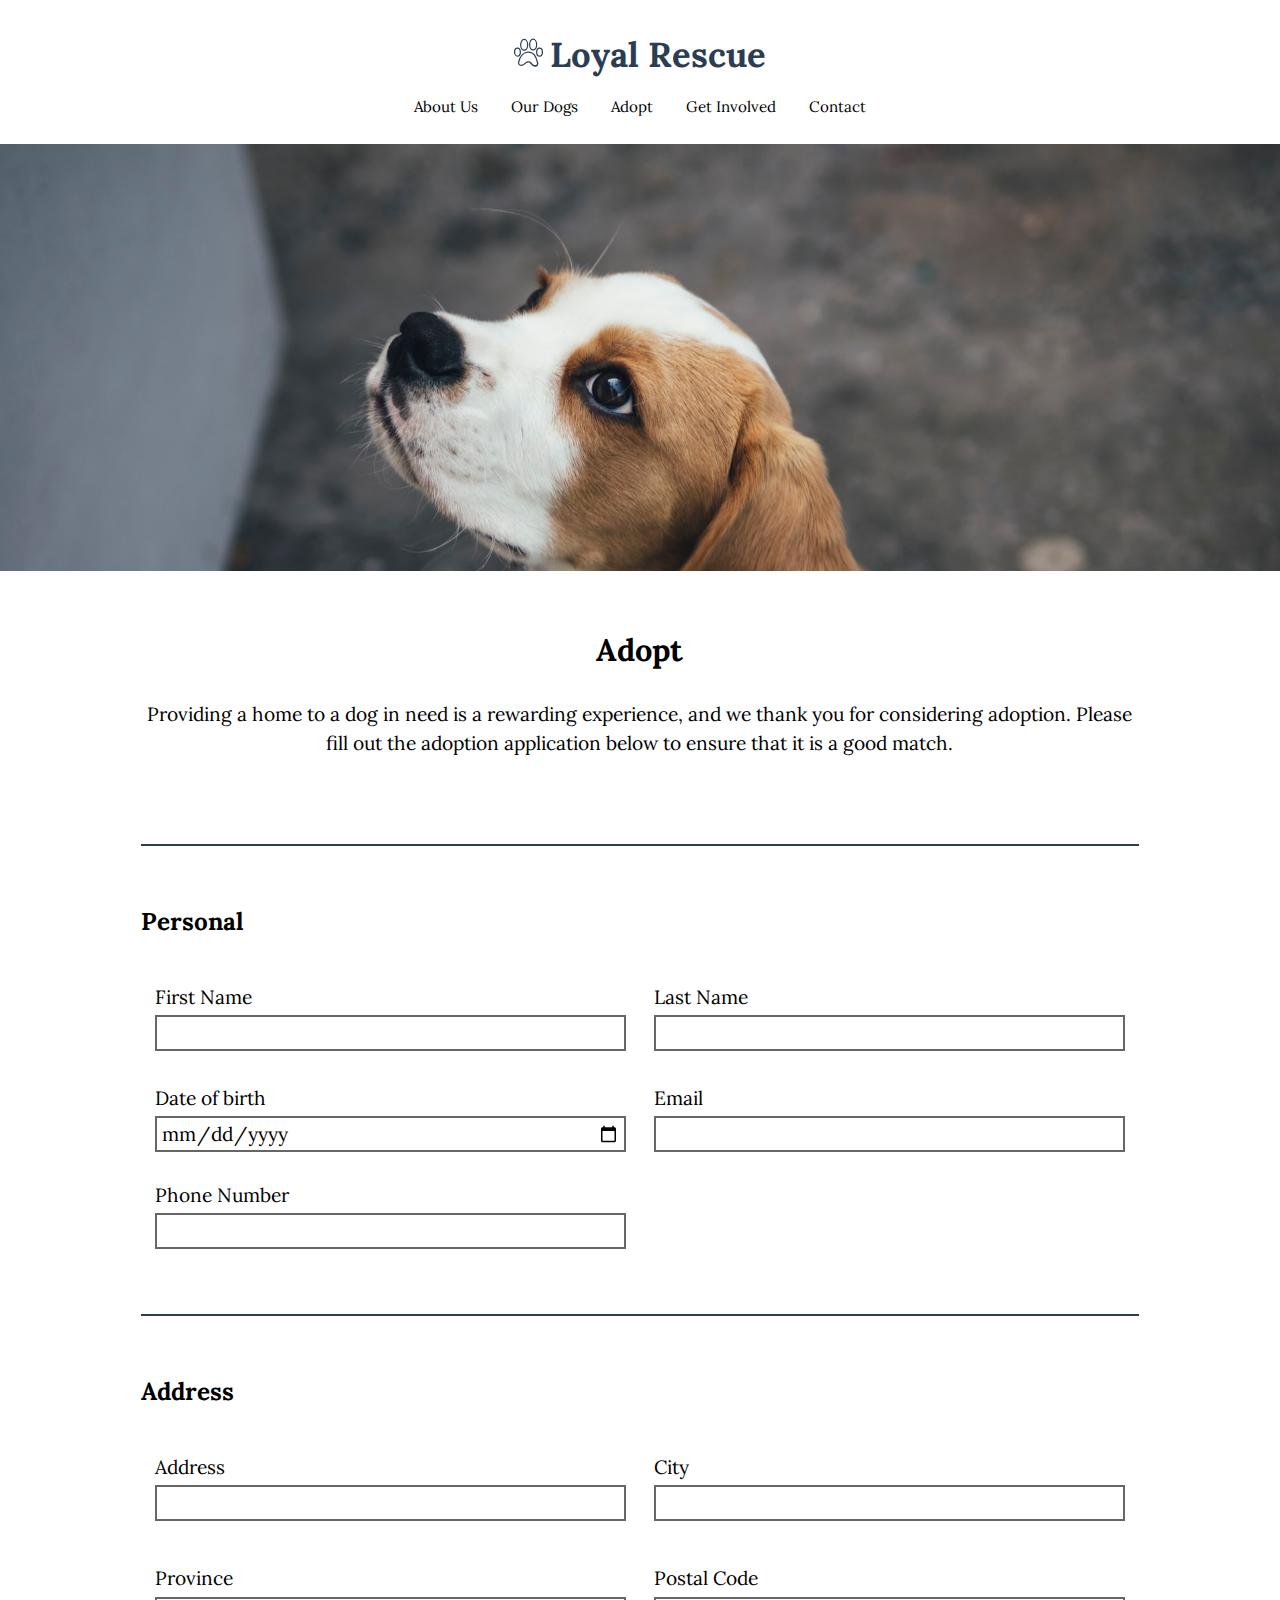
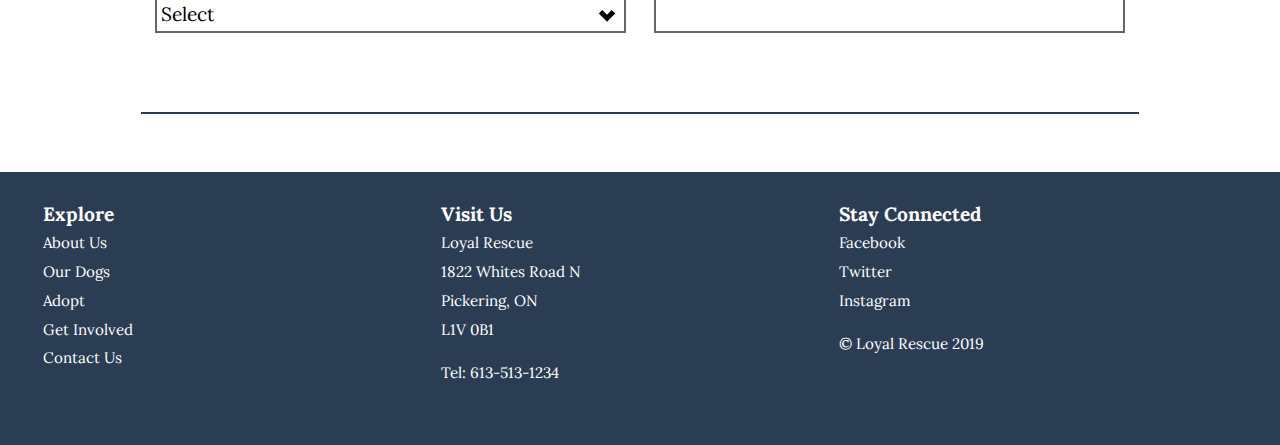
==== commit e3bb463d: "add content to adopt page" ====
--- a/adopt.html
+++ b/adopt.html
@@ -39,10 +39,81 @@
       <img class="embed-item" src="images/banner-dog3.jpg" alt="dog image">
     </section>
 
-    <section class="light-grey push-0 text-center pad-t pad-b-2">
+    <section class="push-0 text-center pad-t pad-b-2">
       <div class="wrapper">
         <h2 class="push pad-t">Adopt</h2>
+        <p>Providing a home to a dog in need is a rewarding experience, and we thank you for considering adoption. Please fill out the adoption application below to ensure that it is a good match. </p>
       </div>
+    </section>
+
+    <section>
+      <form class="wrapper" method="POST" action="https://formspree.io/desm0044@algonquinlive.com">
+      <hr class="push-2">
+      <fieldset class="push-1-4 pad-b">
+        <legend class="giga push-1-4">Personal</legend>
+        <div class="grid pad-t">
+          <div class="push unit [ xs-1 s-1 m-1-2 l-1-2 ] gutter-1-2">
+            <label class="push-1-8" for="firstname">First Name</label>
+            <input class="push-1-8" id="firstname" name="firstname" required>
+          </div>
+          <div class="push unit [ xs-1 s-1 m-1-2 l-1-2 ] gutter-1-2">
+            <label class="push-1-8" for="lastname">Last Name</label>
+            <input class="push-1-8" id="lastname" name="lastname" required>
+          </div>
+          <div class="push unit [ xs-1 s-1 m-1-2 l-1-2 ] gutter-1-2">
+            <label class="push-1-8" for="birthday">Date of birth</label>
+            <input id="birthday" name="birthday" type="date" required>
+          </div>
+          <div class="push unit [ xs-1 s-1 m-1-2 l-1-2 ] gutter-1-2">
+            <label class="push-1-8" for="email">Email</label>
+            <input id="email" name="email" type="email" required>
+          </div>
+          <div class="push unit [ xs-1 s-1 m-1-2 l-1-2 ] gutter-1-2">
+            <label class="push-1-8" for="number">Phone Number</label>
+            <input id="number" name="number" type="tel" required>
+          </div>
+        </div>
+      </fieldset>
+      <hr class="push-2">
+
+      <fieldset class="push-1-4 pad-b">
+        <legend class="giga push-1-4">Address</legend>
+        <div class="grid pad-t">
+          <div class="push unit [ xs-1 s-1 m-1-2 l-1-2 ] gutter-1-2">
+            <label class="push-1-8" for="street">Address</label>
+            <input class="push-1-2" id="street" name="street" required>
+          </div>
+          <div class="push unit [ xs-1 s-1 m-1-2 l-1-2 ] gutter-1-2">
+            <label class="push-1-8" for="city">City</label>
+            <input class="push-1-2" id="city" name="city" required>
+          </div>
+          <div class="push unit [ xs-1 s-1 m-1-2 l-1-2 ] gutter-1-2">
+            <label class="push-1-8" for="province">Province</label>
+            <select class="push-1-2" id="province" name="_province">
+              <option value="">Select</option>
+              <option>Alberta</option>
+              <option>British Columbia</option>
+              <option>Manitoba</option>
+              <option>New Brunswick</option>
+              <option>Newfoundland & Labrador</option>
+              <option>Northwest Territories</option>
+              <option>Nova Scotia</option>
+              <option>Nunavut</option>
+              <option>Ontario</option>
+              <option>Prince Edward Island</option>
+              <option>Québec</option>
+              <option>Saskatchewan</option>
+              <option>Yukon</option>
+            </select>
+          </div>
+          <div class="push unit [ xs-1 s-1 m-1-2 l-1-2 ] gutter-1-2">
+            <label class="push-1-8" for="postal">Postal Code</label>
+            <input class="push-1-2" id="postal" name="postal" required>
+          </div>
+        </div>
+      </fieldset>
+      <hr class="push-2">
+
     </section>
   </main>
 
--- a/css/main.css
+++ b/css/main.css
@@ -78,6 +78,18 @@
   padding-right: 2rem;
 }
 
+hr {
+  border-color: #2b3d53;
+}
+
+textarea {
+  height: 10em;
+}
+
+fieldset {
+  border: none;
+}
+
 @media only screen and (min-width: 38em) {
 
   .text-card {
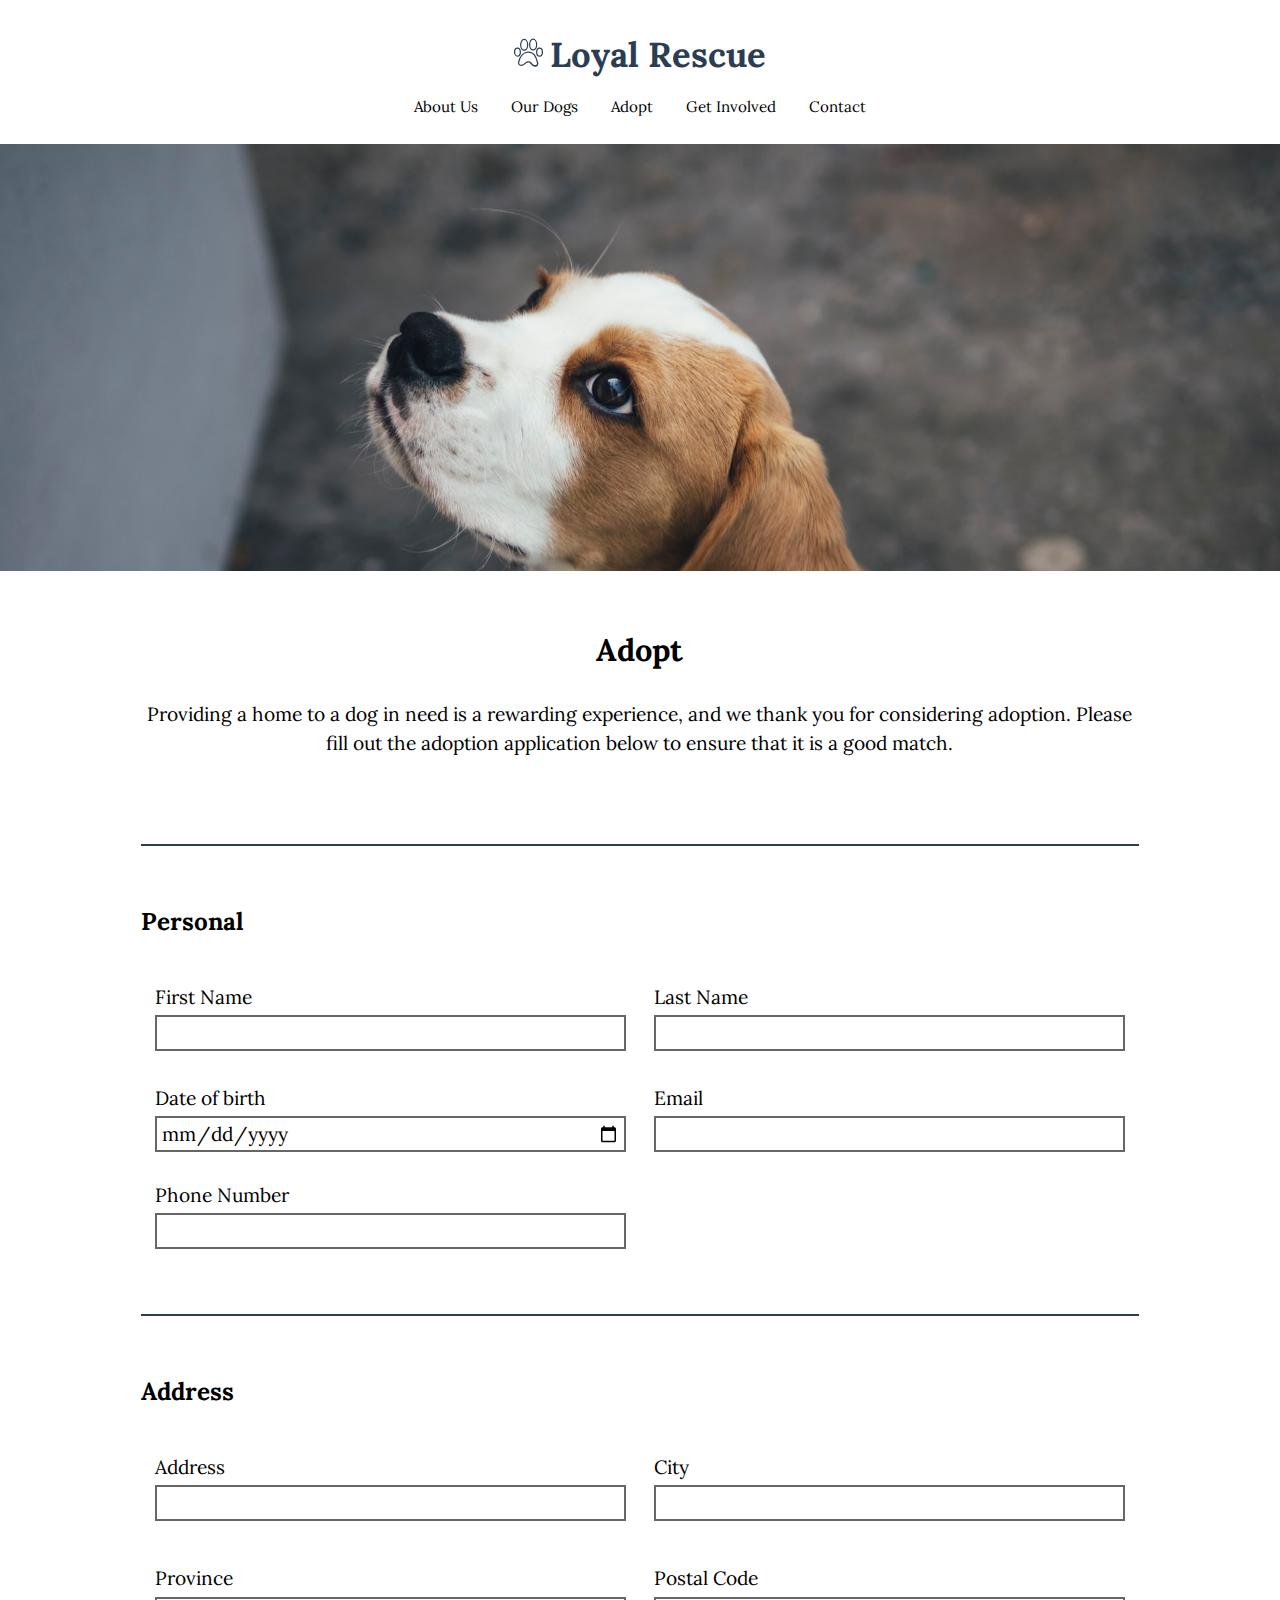
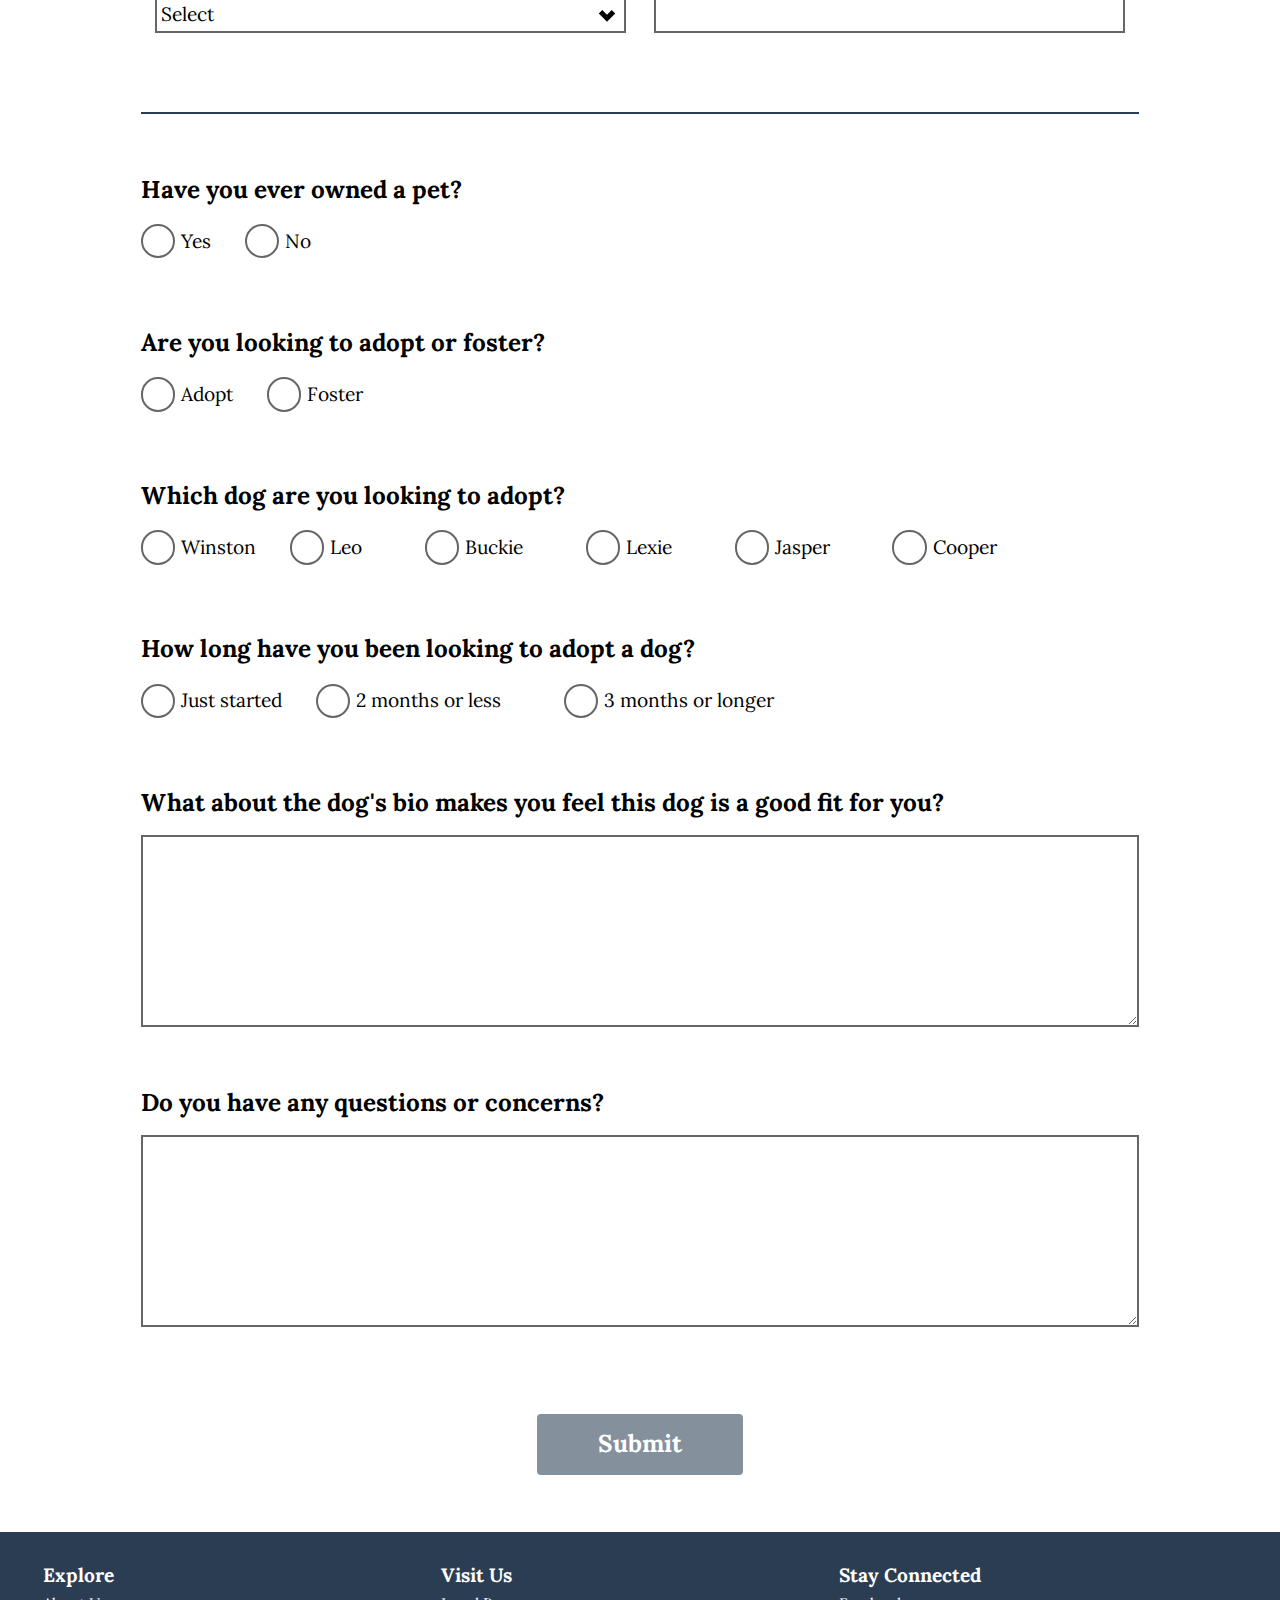
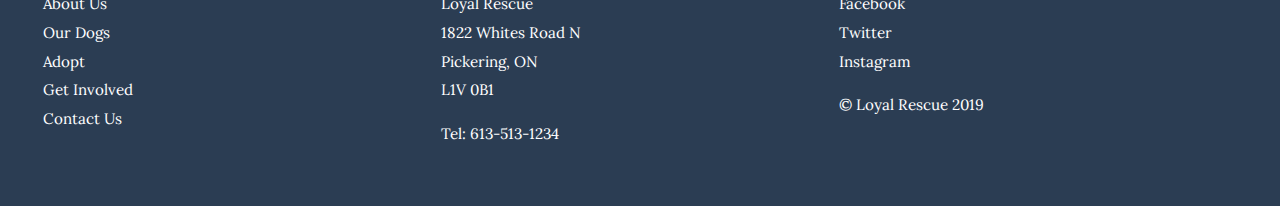
==== commit 8813c4ca: "add rest of content to adopt page" ====
--- a/adopt.html
+++ b/adopt.html
@@ -114,6 +114,70 @@
       </fieldset>
       <hr class="push-2">
 
+      <fieldset>
+        <legend class="giga pad-b-1-8 push-1-4">Have you ever owned a pet?</legend>
+        <div class="push">
+          <input type="radio" name="question-1" id="yes-1">
+          <label for="yes-1">Yes</label>
+          <input type="radio" name="question-1" id="no-1">
+          <label class="gutter" for="no-1">No</label>
+        </div>
+      </fieldset>
+
+      <fieldset>
+        <legend class="giga pad-b-1-8 push-1-4">Are you looking to adopt or foster?</legend>
+        <div class="push">
+          <input type="radio" name="question-2" id="adopt">
+          <label for="adopt">Adopt</label>
+          <input type="radio" name="question-2" id="foster">
+          <label class="gutter" for="foster">Foster</label>
+        </div>
+      </fieldset>
+
+      <fieldset>
+        <legend class="giga pad-b-1-8 push-1-4">Which dog are you looking to adopt?</legend>
+        <div class="push">
+          <input type="radio" name="dog" id="winston">
+          <label for="winston">Winston</label>
+          <input type="radio" name="dog" id="leo">
+          <label class="gutter" for="leo">Leo</label>
+          <input type="radio" name="dog" id="buckie">
+          <label class="gutter" for="buckie">Buckie</label>
+          <input type="radio" name="dog" id="lexie">
+          <label class="gutter" for="lexie">Lexie</label>
+          <input type="radio" name="dog" id="jasper">
+          <label class="gutter" for="jasper">Jasper</label>
+          <input type="radio" name="dog" id="cooper">
+          <label class="gutter" for="cooper">Cooper</label>
+        </div>
+      </fieldset>
+
+      <fieldset>
+        <legend class="giga pad-b-1-8 push-1-4">How long have you been looking to adopt a dog?</legend>
+        <div class="push">
+          <input type="radio" name="question-3" id="now">
+          <label for="now">Just started</label>
+          <input type="radio" name="question-3" id="2months">
+          <label class="gutter" for="2months">2 months or less</label>
+          <input type="radio" name="question-3" id="3months">
+          <label class="gutter" for="3months">3 months or longer</label>
+        </div>
+      </fieldset>
+
+      <div class="push-2">
+        <label class="push-1-2 giga bold" for="message">What about the dog's bio makes you feel this dog is a good fit for you?</label>
+        <textarea id="message"></textarea>
+      </div>
+
+      <div class="push-2">
+        <label class="push-1-2 giga bold" for="message">Do you have any questions or concerns?</label>
+        <textarea id="message"></textarea>
+      </div>
+
+      <div class="text-center pad-t pad-b-2">
+        <button class="giga bold btn btn-dark gutter-2" type="submit">Submit</button>
+      </div>
+      </form>
     </section>
   </main>
 
